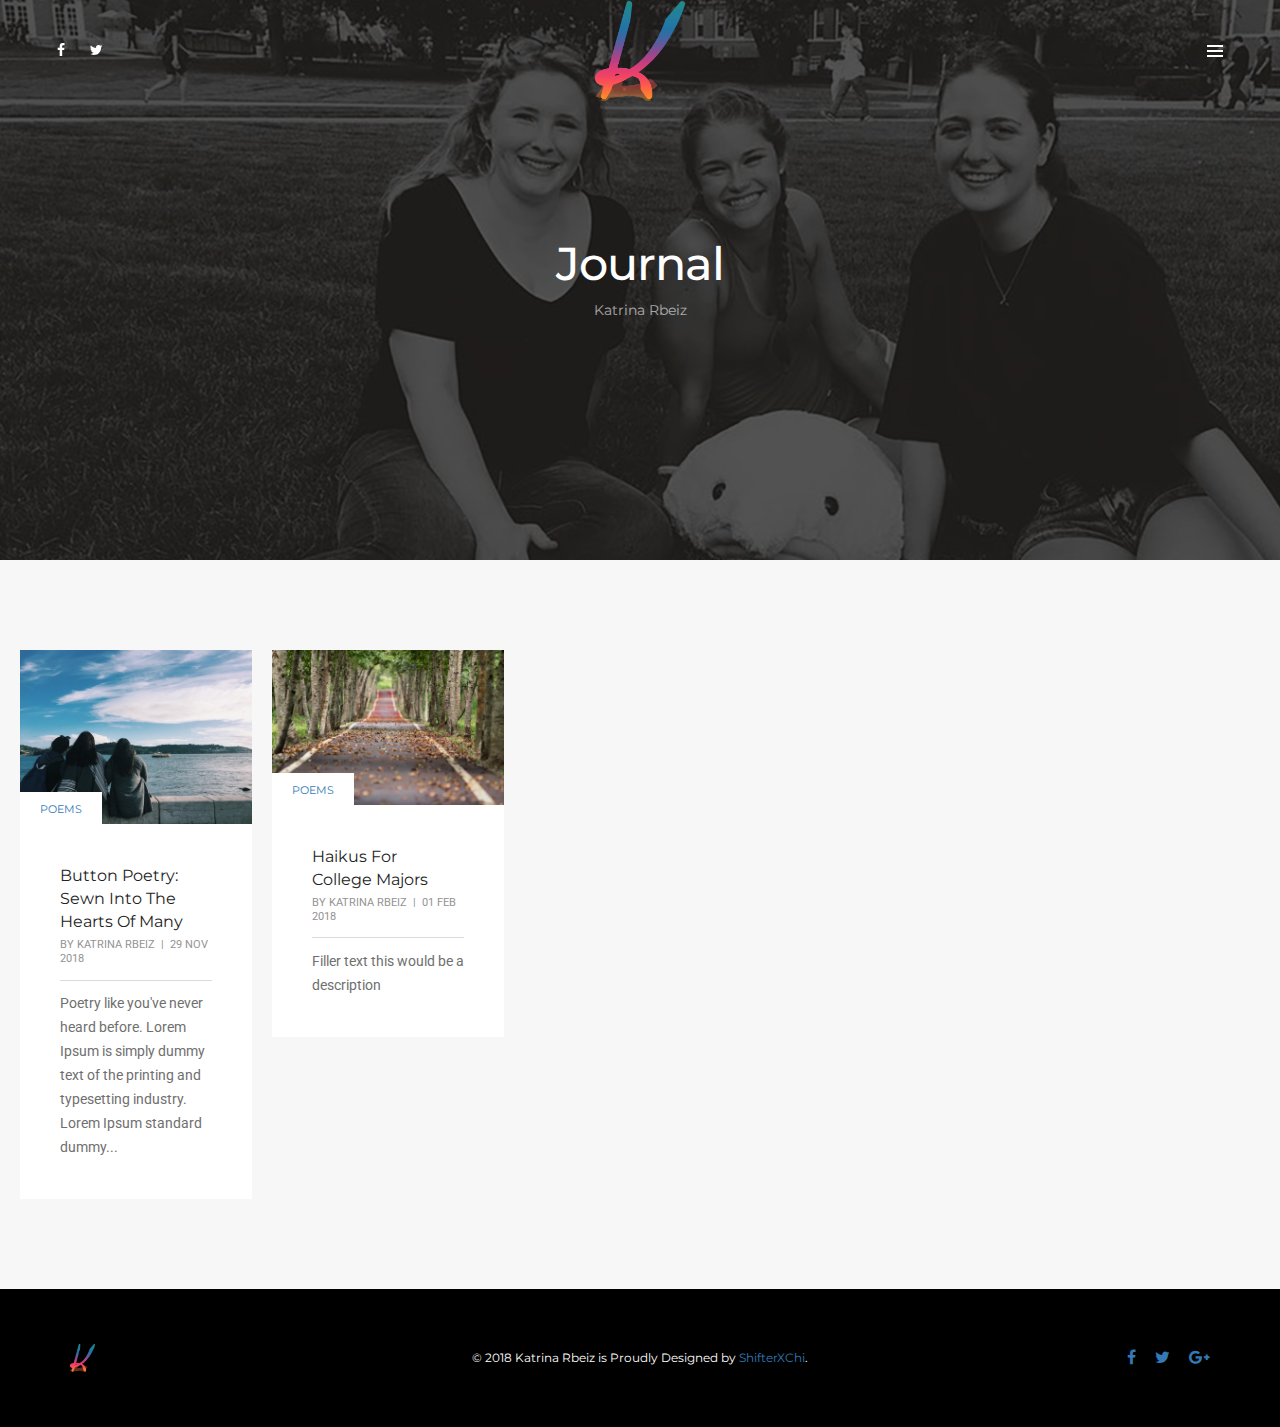
==== journal.html @ 7f54d3cc "this is a test" ====
<!doctype html>
<html class="no-js" lang="en">
    <head>
        <!-- title -->
        <title>POFO – Creative Agency, Corporate and Portfolio Multi-purpose Template</title>
        <meta charset="utf-8" />
        <meta http-equiv="X-UA-Compatible" content="IE=edge" />
        <meta name="viewport" content="width=device-width,initial-scale=1.0,maximum-scale=1" />
        <meta name="author" content="ThemeZaa" />
        <!-- description -->
        <meta name="description" content="POFO is a highly creative, modern, visually stunning and Bootstrap responsive multipurpose agency and portfolio HTML5 template with 25 ready home page demos." />
        <!-- keywords -->
        <meta name="keywords" content="creative, modern, clean, bootstrap responsive, html5, css3, portfolio, blog, agency, templates, multipurpose, one page, corporate, start-up, studio, branding, designer, freelancer, carousel, parallax, photography, personal, masonry, grid, coming soon, faq" />
        <!-- favicon -->
        <link rel="shortcut icon" href="./images/favicon.png" />
        <link rel="apple-touch-icon" href="./images/apple-touch-icon-57x57.png" />
        <link rel="apple-touch-icon" sizes="72x72" href="./images/apple-touch-icon-72x72.png" />
        <link rel="apple-touch-icon" sizes="114x114" href="./images/apple-touch-icon-114x114.png" />
        <!-- animation -->
        <link rel="stylesheet" href="./css/animate.css" />
        <!-- bootstrap -->
        <link rel="stylesheet" href="./css/bootstrap.min.css" />
        <!-- et line icon --> 
        <link rel="stylesheet" href="./css/et-line-icons.css" />
        <!-- font-awesome icon -->
        <link rel="stylesheet" href="./css/font-awesome.min.css" />
        <!-- themify icon -->
        <link rel="stylesheet" href="./css/themify-icons.css" />
        <!-- swiper carousel -->
        <link rel="stylesheet" href="./css/swiper.min.css" />
        <!-- justified gallery  -->
        <link rel="stylesheet" href="./css/justified-gallery.min.css" />
        <!-- magnific popup -->
        <link rel="stylesheet" href="./css/magnific-popup.css" />
        <!-- revolution slider -->
        <link rel="stylesheet" type="text/css" href="./revolution/css/settings.css" media="screen" />
        <link rel="stylesheet" type="text/css" href="./revolution/css/layers.css" />
        <link rel="stylesheet" type="text/css" href="./revolution/css/navigation.css" />
        <!-- bootsnav -->
        <link rel="stylesheet" href="./css/bootsnav.css" />
        <!-- style -->
        <link rel="stylesheet" href="./css/style.css" />
        <!-- responsive css -->
        <link rel="stylesheet" href="./css/responsive.css" />
        <!--[if IE]>
            <script src="./js/html5shiv.js"></script>
        <![endif]-->
    <meta http-equiv="Content-Type" content="text/html; charset=utf-8" /></head>
    <body>
            <!-- start header -->
            <header>
                <!-- Start navigation -->
                <nav class="navbar bg-transparent navbar-top navbar-transparent-no-sticky full-width-pull-menu white-link no-transition">
                    <div class="container-fluid nav-header-container height-100px padding-three-half-lr xs-height-70px xs-padding-15px-lr">
                        <!-- Start header navigation -->
                        <div class="row">
                            <!-- start social links -->
                            <div class="col-md-4 col-sm-4 col-xs-6 hidden-xs center-col text-left">
                                <div class="header-social-icon border-none no-padding-left no-margin-left">
                                    <a href="https://www.facebook.com/" title="Facebook" target="_blank"><i class="fa fa-facebook"></i></a>
                                    <a href="https://twitter.com/" title="Twitter" target="_blank"><i class="fa fa-twitter"></i></a>                         
                                </div>
                            </div>
                            <!-- end social links -->
                            <!-- start logo -->
                            <div class="col-md-4 col-sm-4 col-xs-6 center-col text-center xs-text-left">
                                <a class="logo" href="./index.html"><img src="./images/logo.png" alt="Katrina" /></a>
                            </div>
                            <!-- end logo -->
                            <div class="col-md-4 col-sm-4 col-xs-6 center-col text-right">
                                <button class="navbar-toggle mobile-toggle top-0" type="button" id="open-button" data-toggle="collapse" data-target=".navbar-collapse">
                                    <span></span>
                                    <span></span>
                                    <span></span>
                                </button>
                                <div class="menu-wrap full-screen no-padding">
                                    <div class="col-sm-6 no-padding hidden-xs"> 
                                        <div class="cover-background full-screen">     
                                            <div class="opacity-light bg-extra-dark-gray"></div>
                                            <div class="position-absolute height-100 width-100 text-center">
                                                <div class="display-table height-100 width-100">
                                                    <div class="display-table-cell height-100 width-100 vertical-align-middle position-relative">

                                                    </div>
                                                </div>                                                            
                                            </div>                                                    
                                        </div>
                                    </div>
                                    <div class="col-sm-6 no-padding bg-green full-screen text-left">
                                        <div class="position-absolute height-100 width-100 overflow-auto">
                                            <div class="display-table height-100 width-100">
                                                <div class="display-table-cell height-100 width-100 vertical-align-middle padding-fourteen-lr alt-font link-style-2 sm-padding-seven-lr xs-padding-15px-lr">
                                                    <!-- start menu -->
                                                    <ul class="font-weight-500 xs-no-padding-left">
                      <!-- start menu item -->
                      <li class="dropdown"> <a href="./index.html">Home</a> </li>
                      
                      <!-- end menu item --> 
                      <!-- start menu item -->
                      <li class="dropdown"> <a href="./journal.html">Journal</a> </li>
                      
                      <!-- end menu item -->
                                            <!-- start menu item -->
                      <li class="dropdown"> <a href="./contact.html">Contact</a> </li>
                      
                      <!-- end menu item -->
                                                    </ul>
                                                    <!-- end menu -->
                                                    <!-- start social links -->
                                                    <div class="margin-fifteen-top padding-35px-left xs-no-padding-left">
                                                        <div class="icon-social-medium margin-three-bottom">
                                                            <a href="https://www.facebook.com/" target="_blank" class="text-extra-dark-gray text-deep-pink-hover margin-one-lr"><i class="fa fa-facebook" aria-hidden="true"></i></a>
                                                            <a href="https://twitter.com/" target="_blank" class="text-extra-dark-gray text-deep-pink-hover margin-one-lr"><i class="fa fa-twitter" aria-hidden="true"></i></a>
                                                            <a href="https://dribbble.com/" target="_blank" class="text-extra-dark-gray text-deep-pink-hover margin-one-lr"><i class="fa fa-dribbble" aria-hidden="true"></i></a>
                                                            <a href="https://plus.google.com" target="_blank" class="text-extra-dark-gray text-deep-pink-hover margin-one-lr"><i class="fa fa-google-plus" aria-hidden="true"></i></a>
                                                            <a href="https://www.tumblr.com/" target="_blank" class="text-extra-dark-gray text-deep-pink-hover margin-one-lr"><i class="fa fa-tumblr" aria-hidden="true"></i></a>
                                                        </div>
                                                    </div>
                                                    <!-- start social links -->
                                                </div>
                                            </div>
                                        </div>
                                        <button class="close-button-menu" id="close-button"></button>
                                    </div>
                                </div>
                            </div>
                            <!-- start menu -->
                        </div>
                        <!-- end header navigation -->
                    </div>
                </nav>
                <!-- end navigation -->
            </header>
            <!-- end header -->
        <!-- start page title section -->
        <section class="wow fadeIn parallax" data-stellar-background-ratio="0.5" style="background-image:url('./images/journal.jpg');">
            <div class="opacity-medium bg-extra-dark-gray"></div>
            <div class="container">
                <div class="row">
                    <div class="col-md-12 col-sm-12 col-xs-12 extra-small-screen display-table page-title-large">
                        <div class="display-table-cell vertical-align-middle text-center">
                            <!-- start page title -->
                            <h1 class="text-white alt-font font-weight-500 letter-spacing-minus-1 margin-10px-bottom">Journal</h1>
                            <span class="text-white opacity6 alt-font">Katrina Rbeiz</span>
                            <!-- end page title --> 
                        </div>
                    </div>
                </div>
            </div>
        </section>
        <!-- end page title section --> 
        <!-- start post content section --> 
        <section id="blog" class="wow fadeIn bg-light-gray half-section last-paragraph-no-margin blog-post-style5">
            <div class="container-fluid">
                <div class="row">
                    <div class="col-md-12 no-padding xs-padding-15px-lr">
                        <ul class="blog-grid blog-5col gutter-large">
                            <li class="grid-sizer"></li>
                            <!-- start post item -->
                            <li class="grid-item wow fadeInUp last-paragraph-no-margin">
                                <div class="blog-post">
                                    <div class="blog-post-images overflow-hidden">
                                        <a href="./blog-post-1.html">
                                            <img src="./images/actualblog1.jpg" alt="" />
                                        </a>
                                        <div class="blog-categories bg-white text-uppercase text-extra-small alt-font"><a href="./blog-grid.html">Poems</a></div>
                                    </div>
                                    <div class="post-details padding-40px-all bg-white sm-padding-20px-all">
                                        <div class="blog-hover-color"></div>
                                        <a href="./blog-post-post-1.html" class="alt-font post-title text-medium text-extra-dark-gray width-90 display-block md-width-100 margin-5px-bottom">Button Poetry: Sewn Into The Hearts Of Many
</a>
                                        <div class="author">
                                            <span class="text-medium-gray text-uppercase text-extra-small display-inline-block">by <a href="" class="text-medium-gray">Katrina Rbeiz</a>&nbsp;&nbsp;|&nbsp;&nbsp;29 Nov 2018</span>
                                        </div>
                                        <div class="separator-line-horrizontal-full bg-medium-gray margin-seven-tb md-margin-four-tb"></div>
                                        <p>Poetry like you've never heard before.
   
Lorem Ipsum is simply dummy text of the printing and typesetting industry. Lorem Ipsum standard dummy...</p>
                                    </div>
                                </div>
                            </li>
                            <!-- end post item -->
                            <!-- start post item -->
                            <li class="grid-item wow fadeInUp last-paragraph-no-margin">
                                <div class="blog-post">
                                    <div class="blog-post-images overflow-hidden">
                                        <a href="https://www.theodysseyonline.com/haikus-college-majors">
                                            <img src="images/blog1.jpg" alt="" />
                                        </a>
                                        <div class="blog-categories bg-white text-uppercase text-extra-small alt-font"><a href="./blog-grid.html">Poems</a></div>
                                    </div>
                                    <div class="post-details padding-40px-all bg-white sm-padding-20px-all">
                                        <div class="blog-hover-color"></div>
                                        <a href="https://www.theodysseyonline.com/haikus-college-majors" class="alt-font post-title text-medium text-extra-dark-gray width-90 display-block md-width-100 margin-5px-bottom">Haikus For College Majors
</a>
                                        <div class="author">
                                            <span class="text-medium-gray text-uppercase text-extra-small display-inline-block">by <a href="" class="text-medium-gray">Katrina Rbeiz</a>&nbsp;&nbsp;|&nbsp;&nbsp;01 Feb 2018</span>
                                        </div>
                                        <div class="separator-line-horrizontal-full bg-medium-gray margin-seven-tb md-margin-four-tb"></div>
                                        <p>Filler text this would be a description</p>
                                    </div>
                                </div>
                            </li>
                            <!-- end post item -->
                        </ul>
                    </div>
                </div>
            </div>
        </section>
        <!-- end post content section --> 
        <!-- start footer --> 
        <footer class="footer-strip padding-50px-tb xs-padding-30px-tb bg-black">
            <div class="container">
                <div class="row equalize xs-equalize-auto">
                    <!-- start logo -->
                    <div class="col-md-3 col-sm-3 col-xs-12 display-table sm-text-center xs-margin-20px-bottom">
                        <div class="display-table-cell vertical-align-middle">
                            <a href="./index.html"><img class="footer-logo" src="./images/logo.png" /></a>
                        </div>
                    </div> 
                    <!-- end logo -->
                    <!-- start copyright -->
                    <div class="col-md-6 col-sm-6 col-xs-12 text-center text-small alt-font display-table xs-margin-10px-bottom sm-text-center">
                        <div class="display-table-cell vertical-align-middle text-white">
                            &copy; 2018 Katrina Rbeiz is Proudly Designed by <a href="http://www.shifterchi.com" target="_blank" title="ShifterXChi">ShifterXChi</a>.
                        </div>
                    </div>
                    <!-- end copyright -->
                    <!-- start social media -->
                    <div class="col-md-3 col-sm-3 col-xs-12 display-table  text-right sm-text-center">
                        <div class="display-table-cell vertical-align-middle">
                            <div class="social-icon-style-8 display-inline-block vertical-align-middle">
                                <ul class="small-icon no-margin-bottom">
                                    <li><a class="facebook" href="https://www.facebook.com/" target="_blank"><i class="fa fa-facebook" aria-hidden="true"></i></a></li>
                                    <li><a class="twitter" href="https://twitter.com/" target="_blank"><i class="fa fa-twitter"></i></a></li>
                                    <li><a class="google" href="https://plus.google.com" target="_blank"><i class="fa fa-google-plus"></i></a></li>
                                </ul>
                            </div>
                        </div>
                    </div>
                    <!-- end social media -->
                </div>
            </div>
        </footer>
        <!-- end footer -->
        <!-- start scroll to top -->
        <a class="scroll-top-arrow" href="javascript:void(0);"><i class="ti-arrow-up"></i></a>
        <!-- end scroll to top  -->
        <!-- javascript libraries -->
        <script type="text/javascript" src="./js/jquery.js"></script>
        <script type="text/javascript" src="./js/modernizr.js"></script>
        <script type="text/javascript" src="./js/bootstrap.min.js"></script>
        <script type="text/javascript" src="./js/jquery.easing.1.3.js"></script>
        <script type="text/javascript" src="./js/skrollr.min.js"></script>
        <script type="text/javascript" src="./js/smooth-scroll.js"></script>
        <script type="text/javascript" src="./js/jquery.appear.js"></script>
        <!-- menu navigation -->
        <script type="text/javascript" src="./js/bootsnav.js"></script>
        <script type="text/javascript" src="./js/jquery.nav.js"></script>
        <!-- animation -->
        <script type="text/javascript" src="./js/wow.min.js"></script>
        <!-- page scroll -->
        <script type="text/javascript" src="./js/page-scroll.js"></script>
        <!-- swiper carousel -->
        <script type="text/javascript" src="./js/swiper.min.js"></script>
        <!-- counter -->
        <script type="text/javascript" src="./js/jquery.count-to.js"></script>
        <!-- parallax -->
        <script type="text/javascript" src="./js/jquery.stellar.js"></script>
        <!-- magnific popup -->
        <script type="text/javascript" src="./js/jquery.magnific-popup.min.js"></script>
        <!-- portfolio with shorting tab -->
        <script type="text/javascript" src="./js/isotope.pkgd.min.js"></script>
        <!-- images loaded -->
        <script type="text/javascript" src="./js/imagesloaded.pkgd.min.js"></script>
        <!-- pull menu -->
        <script type="text/javascript" src="./js/classie.js"></script>
        <script type="text/javascript" src="./js/hamburger-menu.js"></script>
        <!-- counter  -->
        <script type="text/javascript" src="./js/counter.js"></script>
        <!-- fit video  -->
        <script type="text/javascript" src="./js/jquery.fitvids.js"></script>
        <!-- equalize -->
        <script type="text/javascript" src="./js/equalize.min.js"></script>
        <!-- skill bars  -->
        <script type="text/javascript" src="./js/skill.bars.jquery.js"></script> 
        <!-- justified gallery  -->
        <script type="text/javascript" src="./js/justified-gallery.min.js"></script>
        <!--pie chart-->
        <script type="text/javascript" src="./js/jquery.easypiechart.min.js"></script>
        <!-- instagram -->
        <script type="text/javascript" src="./js/instafeed.min.js"></script>
        <!-- retina -->
        <script type="text/javascript" src="./js/retina.min.js"></script>
        <!-- revolution -->
        <script type="text/javascript" src="./revolution/js/jquery.themepunch.tools.min.js"></script>
        <script type="text/javascript" src="./revolution/js/jquery.themepunch.revolution.min.js"></script>
        <!-- revolution slider extensions (load below extensions JS files only on local file systems to make the slider work! The following part can be removed on server for on demand loading) -->
        <!--<script type="text/javascript" src="revolution/js/extensions/revolution.extension.actions.min.js"></script>
        <script type="text/javascript" src="revolution/js/extensions/revolution.extension.carousel.min.js"></script>
        <script type="text/javascript" src="revolution/js/extensions/revolution.extension.kenburn.min.js"></script>
        <script type="text/javascript" src="revolution/js/extensions/revolution.extension.layeranimation.min.js"></script>
        <script type="text/javascript" src="revolution/js/extensions/revolution.extension.migration.min.js"></script>
        <script type="text/javascript" src="revolution/js/extensions/revolution.extension.navigation.min.js"></script>
        <script type="text/javascript" src="revolution/js/extensions/revolution.extension.parallax.min.js"></script>
        <script type="text/javascript" src="revolution/js/extensions/revolution.extension.slideanims.min.js"></script>
        <script type="text/javascript" src="revolution/js/extensions/revolution.extension.video.min.js"></script>-->
        <!-- setting -->
        <script type="text/javascript" src="./js/main.js"></script>
    </body>
</html>
---- css/et-line-icons.css ----
@font-face {
	font-family: 'et-line';
	src:url('../fonts/et-line.eot');
	src:url('../fonts/et-line_162a16fe.eot') format('embedded-opentype'),
		url('../fonts/et-line.woff') format('woff'),
		url('../fonts/et-line.ttf') format('truetype'),
		url('../fonts/et-line.svg') format('svg');
	font-weight: normal;
	font-style: normal;
}


[data-icon]:before {
	font-family: 'et-line';
	content: attr(data-icon);
	speak: none;
	font-weight: normal;
	font-variant: normal;
	text-transform: none;
	line-height: 1;
	-webkit-font-smoothing: antialiased;
	-moz-osx-font-smoothing: grayscale;
	display:inline-block;
}



.icon-mobile, .icon-laptop, .icon-desktop, .icon-tablet, .icon-phone, .icon-document, .icon-documents, .icon-search, .icon-clipboard, .icon-newspaper, .icon-notebook, .icon-book-open, .icon-browser, .icon-calendar, .icon-presentation, .icon-picture, .icon-pictures, .icon-video, .icon-camera, .icon-printer, .icon-toolbox, .icon-briefcase, .icon-wallet, .icon-gift, .icon-bargraph, .icon-grid, .icon-expand, .icon-focus, .icon-edit, .icon-adjustments, .icon-ribbon, .icon-hourglass, .icon-lock, .icon-megaphone, .icon-shield, .icon-trophy, .icon-flag, .icon-map, .icon-puzzle, .icon-basket, .icon-envelope, .icon-streetsign, .icon-telescope, .icon-gears, .icon-key, .icon-paperclip, .icon-attachment, .icon-pricetags, .icon-lightbulb, .icon-layers, .icon-pencil, .icon-tools, .icon-tools-2, .icon-scissors, .icon-paintbrush, .icon-magnifying-glass, .icon-circle-compass, .icon-linegraph, .icon-mic, .icon-strategy, .icon-beaker, .icon-caution, .icon-recycle, .icon-anchor, .icon-profile-male, .icon-profile-female, .icon-bike, .icon-wine, .icon-hotairballoon, .icon-globe, .icon-genius, .icon-map-pin, .icon-dial, .icon-chat, .icon-heart, .icon-cloud, .icon-upload, .icon-download, .icon-target, .icon-hazardous, .icon-piechart, .icon-speedometer, .icon-global, .icon-compass, .icon-lifesaver, .icon-clock, .icon-aperture, .icon-quote, .icon-scope, .icon-alarmclock, .icon-refresh, .icon-happy, .icon-sad, .icon-facebook, .icon-twitter, .icon-googleplus, .icon-rss, .icon-tumblr, .icon-linkedin, .icon-dribbble {
	font-family: 'et-line';
	speak: none;
	font-style: normal;
	font-weight: normal;
	font-variant: normal;
	text-transform: none;
	line-height: 1.1;
	-webkit-font-smoothing: antialiased;
	-moz-osx-font-smoothing: grayscale;
	display:inline-block;
}
.icon-mobile:before {
	content: "\e000";
}
.icon-laptop:before {
	content: "\e001";
}
.icon-desktop:before {
	content: "\e002";
}
.icon-tablet:before {
	content: "\e003";
}
.icon-phone:before {
	content: "\e004";
}
.icon-document:before {
	content: "\e005";
}
.icon-documents:before {
	content: "\e006";
}
.icon-search:before {
	content: "\e007";
}
.icon-clipboard:before {
	content: "\e008";
}
.icon-newspaper:before {
	content: "\e009";
}
.icon-notebook:before {
	content: "\e00a";
}
.icon-book-open:before {
	content: "\e00b";
}
.icon-browser:before {
	content: "\e00c";
}
.icon-calendar:before {
	content: "\e00d";
}
.icon-presentation:before {
	content: "\e00e";
}
.icon-picture:before {
	content: "\e00f";
}
.icon-pictures:before {
	content: "\e010";
}
.icon-video:before {
	content: "\e011";
}
.icon-camera:before {
	content: "\e012";
}
.icon-printer:before {
	content: "\e013";
}
.icon-toolbox:before {
	content: "\e014";
}
.icon-briefcase:before {
	content: "\e015";
}
.icon-wallet:before {
	content: "\e016";
}
.icon-gift:before {
	content: "\e017";
}
.icon-bargraph:before {
	content: "\e018";
}
.icon-grid:before {
	content: "\e019";
}
.icon-expand:before {
	content: "\e01a";
}
.icon-focus:before {
	content: "\e01b";
}
.icon-edit:before {
	content: "\e01c";
}
.icon-adjustments:before {
	content: "\e01d";
}
.icon-ribbon:before {
	content: "\e01e";
}
.icon-hourglass:before {
	content: "\e01f";
}
.icon-lock:before {
	content: "\e020";
}
.icon-megaphone:before {
	content: "\e021";
}
.icon-shield:before {
	content: "\e022";
}
.icon-trophy:before {
	content: "\e023";
}
.icon-flag:before {
	content: "\e024";
}
.icon-map:before {
	content: "\e025";
}
.icon-puzzle:before {
	content: "\e026";
}
.icon-basket:before {
	content: "\e027";
}
.icon-envelope:before {
	content: "\e028";
}
.icon-streetsign:before {
	content: "\e029";
}
.icon-telescope:before {
	content: "\e02a";
}
.icon-gears:before {
	content: "\e02b";
}
.icon-key:before {
	content: "\e02c";
}
.icon-paperclip:before {
	content: "\e02d";
}
.icon-attachment:before {
	content: "\e02e";
}
.icon-pricetags:before {
	content: "\e02f";
}
.icon-lightbulb:before {
	content: "\e030";
}
.icon-layers:before {
	content: "\e031";
}
.icon-pencil:before {
	content: "\e032";
}
.icon-tools:before {
	content: "\e033";
}
.icon-tools-2:before {
	content: "\e034";
}
.icon-scissors:before {
	content: "\e035";
}
.icon-paintbrush:before {
	content: "\e036";
}
.icon-magnifying-glass:before {
	content: "\e037";
}
.icon-circle-compass:before {
	content: "\e038";
}
.icon-linegraph:before {
	content: "\e039";
}
.icon-mic:before {
	content: "\e03a";
}
.icon-strategy:before {
	content: "\e03b";
}
.icon-beaker:before {
	content: "\e03c";
}
.icon-caution:before {
	content: "\e03d";
}
.icon-recycle:before {
	content: "\e03e";
}
.icon-anchor:before {
	content: "\e03f";
}
.icon-profile-male:before {
	content: "\e040";
}
.icon-profile-female:before {
	content: "\e041";
}
.icon-bike:before {
	content: "\e042";
}
.icon-wine:before {
	content: "\e043";
}
.icon-hotairballoon:before {
	content: "\e044";
}
.icon-globe:before {
	content: "\e045";
}
.icon-genius:before {
	content: "\e046";
}
.icon-map-pin:before {
	content: "\e047";
}
.icon-dial:before {
	content: "\e048";
}
.icon-chat:before {
	content: "\e049";
}
.icon-heart:before {
	content: "\e04a";
}
.icon-cloud:before {
	content: "\e04b";
}
.icon-upload:before {
	content: "\e04c";
}
.icon-download:before {
	content: "\e04d";
}
.icon-target:before {
	content: "\e04e";
}
.icon-hazardous:before {
	content: "\e04f";
}
.icon-piechart:before {
	content: "\e050";
}
.icon-speedometer:before {
	content: "\e051";
}
.icon-global:before {
	content: "\e052";
}
.icon-compass:before {
	content: "\e053";
}
.icon-lifesaver:before {
	content: "\e054";
}
.icon-clock:before {
	content: "\e055";
}
.icon-aperture:before {
	content: "\e056";
}
.icon-quote:before {
	content: "\e057";
}
.icon-scope:before {
	content: "\e058";
}
.icon-alarmclock:before {
	content: "\e059";
}
.icon-refresh:before {
	content: "\e05a";
}
.icon-happy:before {
	content: "\e05b";
}
.icon-sad:before {
	content: "\e05c";
}
.icon-facebook:before {
	content: "\e05d";
}
.icon-twitter:before {
	content: "\e05e";
}
.icon-googleplus:before {
	content: "\e05f";
}
.icon-rss:before {
	content: "\e060";
}
.icon-tumblr:before {
	content: "\e061";
}
.icon-linkedin:before {
	content: "\e062";
}
.icon-dribbble:before {
	content: "\e063";
}
---- css/themify-icons.css ----
@font-face {
	font-family: 'themify';
	src:url('../fonts/themify_7b299bc5.eot');
	src:url('../fonts/themify_162a16fe.eot') format('embedded-opentype'),
		url('../fonts/themify_7b299bc5.woff') format('woff'),
		url('../fonts/themify_7b299bc5.ttf') format('truetype'),
		url('../fonts/themify_7b299bc5.svg') format('svg');
	font-weight: normal;
	font-style: normal;
}

[class^="ti-"], [class*=" ti-"] {
	font-family: 'themify';
	speak: none;
	font-style: normal;
	font-weight: normal;
	font-variant: normal;
	text-transform: none;
	line-height: 1;
        display: inline-block;

	-webkit-font-smoothing: antialiased;
	-moz-osx-font-smoothing: grayscale;
}

.ti-wand:before {
	content: "\e600";
}
.ti-volume:before {
	content: "\e601";
}
.ti-user:before {
	content: "\e602";
}
.ti-unlock:before {
	content: "\e603";
}
.ti-unlink:before {
	content: "\e604";
}
.ti-trash:before {
	content: "\e605";
}
.ti-thought:before {
	content: "\e606";
}
.ti-target:before {
	content: "\e607";
}
.ti-tag:before {
	content: "\e608";
}
.ti-tablet:before {
	content: "\e609";
}
.ti-star:before {
	content: "\e60a";
}
.ti-spray:before {
	content: "\e60b";
}
.ti-signal:before {
	content: "\e60c";
}
.ti-shopping-cart:before {
	content: "\e60d";
}
.ti-shopping-cart-full:before {
	content: "\e60e";
}
.ti-settings:before {
	content: "\e60f";
}
.ti-search:before {
	content: "\e610";
}
.ti-zoom-in:before {
	content: "\e611";
}
.ti-zoom-out:before {
	content: "\e612";
}
.ti-cut:before {
	content: "\e613";
}
.ti-ruler:before {
	content: "\e614";
}
.ti-ruler-pencil:before {
	content: "\e615";
}
.ti-ruler-alt:before {
	content: "\e616";
}
.ti-bookmark:before {
	content: "\e617";
}
.ti-bookmark-alt:before {
	content: "\e618";
}
.ti-reload:before {
	content: "\e619";
}
.ti-plus:before {
	content: "\e61a";
}
.ti-pin:before {
	content: "\e61b";
}
.ti-pencil:before {
	content: "\e61c";
}
.ti-pencil-alt:before {
	content: "\e61d";
}
.ti-paint-roller:before {
	content: "\e61e";
}
.ti-paint-bucket:before {
	content: "\e61f";
}
.ti-na:before {
	content: "\e620";
}
.ti-mobile:before {
	content: "\e621";
}
.ti-minus:before {
	content: "\e622";
}
.ti-medall:before {
	content: "\e623";
}
.ti-medall-alt:before {
	content: "\e624";
}
.ti-marker:before {
	content: "\e625";
}
.ti-marker-alt:before {
	content: "\e626";
}
.ti-arrow-up:before {
	content: "\e627";
}
.ti-arrow-right:before {
	content: "\e628";
}
.ti-arrow-left:before {
	content: "\e629";
}
.ti-arrow-down:before {
	content: "\e62a";
}
.ti-lock:before {
	content: "\e62b";
}
.ti-location-arrow:before {
	content: "\e62c";
}
.ti-link:before {
	content: "\e62d";
}
.ti-layout:before {
	content: "\e62e";
}
.ti-layers:before {
	content: "\e62f";
}
.ti-layers-alt:before {
	content: "\e630";
}
.ti-key:before {
	content: "\e631";
}
.ti-import:before {
	content: "\e632";
}
.ti-image:before {
	content: "\e633";
}
.ti-heart:before {
	content: "\e634";
}
.ti-heart-broken:before {
	content: "\e635";
}
.ti-hand-stop:before {
	content: "\e636";
}
.ti-hand-open:before {
	content: "\e637";
}
.ti-hand-drag:before {
	content: "\e638";
}
.ti-folder:before {
	content: "\e639";
}
.ti-flag:before {
	content: "\e63a";
}
.ti-flag-alt:before {
	content: "\e63b";
}
.ti-flag-alt-2:before {
	content: "\e63c";
}
.ti-eye:before {
	content: "\e63d";
}
.ti-export:before {
	content: "\e63e";
}
.ti-exchange-vertical:before {
	content: "\e63f";
}
.ti-desktop:before {
	content: "\e640";
}
.ti-cup:before {
	content: "\e641";
}
.ti-crown:before {
	content: "\e642";
}
.ti-comments:before {
	content: "\e643";
}
.ti-comment:before {
	content: "\e644";
}
.ti-comment-alt:before {
	content: "\e645";
}
.ti-close:before {
	content: "\e646";
}
.ti-clip:before {
	content: "\e647";
}
.ti-angle-up:before {
	content: "\e648";
}
.ti-angle-right:before {
	content: "\e649";
}
.ti-angle-left:before {
	content: "\e64a";
}
.ti-angle-down:before {
	content: "\e64b";
}
.ti-check:before {
	content: "\e64c";
}
.ti-check-box:before {
	content: "\e64d";
}
.ti-camera:before {
	content: "\e64e";
}
.ti-announcement:before {
	content: "\e64f";
}
.ti-brush:before {
	content: "\e650";
}
.ti-briefcase:before {
	content: "\e651";
}
.ti-bolt:before {
	content: "\e652";
}
.ti-bolt-alt:before {
	content: "\e653";
}
.ti-blackboard:before {
	content: "\e654";
}
.ti-bag:before {
	content: "\e655";
}
.ti-move:before {
	content: "\e656";
}
.ti-arrows-vertical:before {
	content: "\e657";
}
.ti-arrows-horizontal:before {
	content: "\e658";
}
.ti-fullscreen:before {
	content: "\e659";
}
.ti-arrow-top-right:before {
	content: "\e65a";
}
.ti-arrow-top-left:before {
	content: "\e65b";
}
.ti-arrow-circle-up:before {
	content: "\e65c";
}
.ti-arrow-circle-right:before {
	content: "\e65d";
}
.ti-arrow-circle-left:before {
	content: "\e65e";
}
.ti-arrow-circle-down:before {
	content: "\e65f";
}
.ti-angle-double-up:before {
	content: "\e660";
}
.ti-angle-double-right:before {
	content: "\e661";
}
.ti-angle-double-left:before {
	content: "\e662";
}
.ti-angle-double-down:before {
	content: "\e663";
}
.ti-zip:before {
	content: "\e664";
}
.ti-world:before {
	content: "\e665";
}
.ti-wheelchair:before {
	content: "\e666";
}
.ti-view-list:before {
	content: "\e667";
}
.ti-view-list-alt:before {
	content: "\e668";
}
.ti-view-grid:before {
	content: "\e669";
}
.ti-uppercase:before {
	content: "\e66a";
}
.ti-upload:before {
	content: "\e66b";
}
.ti-underline:before {
	content: "\e66c";
}
.ti-truck:before {
	content: "\e66d";
}
.ti-timer:before {
	content: "\e66e";
}
.ti-ticket:before {
	content: "\e66f";
}
.ti-thumb-up:before {
	content: "\e670";
}
.ti-thumb-down:before {
	content: "\e671";
}
.ti-text:before {
	content: "\e672";
}
.ti-stats-up:before {
	content: "\e673";
}
.ti-stats-down:before {
	content: "\e674";
}
.ti-split-v:before {
	content: "\e675";
}
.ti-split-h:before {
	content: "\e676";
}
.ti-smallcap:before {
	content: "\e677";
}
.ti-shine:before {
	content: "\e678";
}
.ti-shift-right:before {
	content: "\e679";
}
.ti-shift-left:before {
	content: "\e67a";
}
.ti-shield:before {
	content: "\e67b";
}
.ti-notepad:before {
	content: "\e67c";
}
.ti-server:before {
	content: "\e67d";
}
.ti-quote-right:before {
	content: "\e67e";
}
.ti-quote-left:before {
	content: "\e67f";
}
.ti-pulse:before {
	content: "\e680";
}
.ti-printer:before {
	content: "\e681";
}
.ti-power-off:before {
	content: "\e682";
}
.ti-plug:before {
	content: "\e683";
}
.ti-pie-chart:before {
	content: "\e684";
}
.ti-paragraph:before {
	content: "\e685";
}
.ti-panel:before {
	content: "\e686";
}
.ti-package:before {
	content: "\e687";
}
.ti-music:before {
	content: "\e688";
}
.ti-music-alt:before {
	content: "\e689";
}
.ti-mouse:before {
	content: "\e68a";
}
.ti-mouse-alt:before {
	content: "\e68b";
}
.ti-money:before {
	content: "\e68c";
}
.ti-microphone:before {
	content: "\e68d";
}
.ti-menu:before {
	content: "\e68e";
}
.ti-menu-alt:before {
	content: "\e68f";
}
.ti-map:before {
	content: "\e690";
}
.ti-map-alt:before {
	content: "\e691";
}
.ti-loop:before {
	content: "\e692";
}
.ti-location-pin:before {
	content: "\e693";
}
.ti-list:before {
	content: "\e694";
}
.ti-light-bulb:before {
	content: "\e695";
}
.ti-Italic:before {
	content: "\e696";
}
.ti-info:before {
	content: "\e697";
}
.ti-infinite:before {
	content: "\e698";
}
.ti-id-badge:before {
	content: "\e699";
}
.ti-hummer:before {
	content: "\e69a";
}
.ti-home:before {
	content: "\e69b";
}
.ti-help:before {
	content: "\e69c";
}
.ti-headphone:before {
	content: "\e69d";
}
.ti-harddrives:before {
	content: "\e69e";
}
.ti-harddrive:before {
	content: "\e69f";
}
.ti-gift:before {
	content: "\e6a0";
}
.ti-game:before {
	content: "\e6a1";
}
.ti-filter:before {
	content: "\e6a2";
}
.ti-files:before {
	content: "\e6a3";
}
.ti-file:before {
	content: "\e6a4";
}
.ti-eraser:before {
	content: "\e6a5";
}
.ti-envelope:before {
	content: "\e6a6";
}
.ti-download:before {
	content: "\e6a7";
}
.ti-direction:before {
	content: "\e6a8";
}
.ti-direction-alt:before {
	content: "\e6a9";
}
.ti-dashboard:before {
	content: "\e6aa";
}
.ti-control-stop:before {
	content: "\e6ab";
}
.ti-control-shuffle:before {
	content: "\e6ac";
}
.ti-control-play:before {
	content: "\e6ad";
}
.ti-control-pause:before {
	content: "\e6ae";
}
.ti-control-forward:before {
	content: "\e6af";
}
.ti-control-backward:before {
	content: "\e6b0";
}
.ti-cloud:before {
	content: "\e6b1";
}
.ti-cloud-up:before {
	content: "\e6b2";
}
.ti-cloud-down:before {
	content: "\e6b3";
}
.ti-clipboard:before {
	content: "\e6b4";
}
.ti-car:before {
	content: "\e6b5";
}
.ti-calendar:before {
	content: "\e6b6";
}
.ti-book:before {
	content: "\e6b7";
}
.ti-bell:before {
	content: "\e6b8";
}
.ti-basketball:before {
	content: "\e6b9";
}
.ti-bar-chart:before {
	content: "\e6ba";
}
.ti-bar-chart-alt:before {
	content: "\e6bb";
}
.ti-back-right:before {
	content: "\e6bc";
}
.ti-back-left:before {
	content: "\e6bd";
}
.ti-arrows-corner:before {
	content: "\e6be";
}
.ti-archive:before {
	content: "\e6bf";
}
.ti-anchor:before {
	content: "\e6c0";
}
.ti-align-right:before {
	content: "\e6c1";
}
.ti-align-left:before {
	content: "\e6c2";
}
.ti-align-justify:before {
	content: "\e6c3";
}
.ti-align-center:before {
	content: "\e6c4";
}
.ti-alert:before {
	content: "\e6c5";
}
.ti-alarm-clock:before {
	content: "\e6c6";
}
.ti-agenda:before {
	content: "\e6c7";
}
.ti-write:before {
	content: "\e6c8";
}
.ti-window:before {
	content: "\e6c9";
}
.ti-widgetized:before {
	content: "\e6ca";
}
.ti-widget:before {
	content: "\e6cb";
}
.ti-widget-alt:before {
	content: "\e6cc";
}
.ti-wallet:before {
	content: "\e6cd";
}
.ti-video-clapper:before {
	content: "\e6ce";
}
.ti-video-camera:before {
	content: "\e6cf";
}
.ti-vector:before {
	content: "\e6d0";
}
.ti-themify-logo:before {
	content: "\e6d1";
}
.ti-themify-favicon:before {
	content: "\e6d2";
}
.ti-themify-favicon-alt:before {
	content: "\e6d3";
}
.ti-support:before {
	content: "\e6d4";
}
.ti-stamp:before {
	content: "\e6d5";
}
.ti-split-v-alt:before {
	content: "\e6d6";
}
.ti-slice:before {
	content: "\e6d7";
}
.ti-shortcode:before {
	content: "\e6d8";
}
.ti-shift-right-alt:before {
	content: "\e6d9";
}
.ti-shift-left-alt:before {
	content: "\e6da";
}
.ti-ruler-alt-2:before {
	content: "\e6db";
}
.ti-receipt:before {
	content: "\e6dc";
}
.ti-pin2:before {
	content: "\e6dd";
}
.ti-pin-alt:before {
	content: "\e6de";
}
.ti-pencil-alt2:before {
	content: "\e6df";
}
.ti-palette:before {
	content: "\e6e0";
}
.ti-more:before {
	content: "\e6e1";
}
.ti-more-alt:before {
	content: "\e6e2";
}
.ti-microphone-alt:before {
	content: "\e6e3";
}
.ti-magnet:before {
	content: "\e6e4";
}
.ti-line-double:before {
	content: "\e6e5";
}
.ti-line-dotted:before {
	content: "\e6e6";
}
.ti-line-dashed:before {
	content: "\e6e7";
}
.ti-layout-width-full:before {
	content: "\e6e8";
}
.ti-layout-width-default:before {
	content: "\e6e9";
}
.ti-layout-width-default-alt:before {
	content: "\e6ea";
}
.ti-layout-tab:before {
	content: "\e6eb";
}
.ti-layout-tab-window:before {
	content: "\e6ec";
}
.ti-layout-tab-v:before {
	content: "\e6ed";
}
.ti-layout-tab-min:before {
	content: "\e6ee";
}
.ti-layout-slider:before {
	content: "\e6ef";
}
.ti-layout-slider-alt:before {
	content: "\e6f0";
}
.ti-layout-sidebar-right:before {
	content: "\e6f1";
}
.ti-layout-sidebar-none:before {
	content: "\e6f2";
}
.ti-layout-sidebar-left:before {
	content: "\e6f3";
}
.ti-layout-placeholder:before {
	content: "\e6f4";
}
.ti-layout-menu:before {
	content: "\e6f5";
}
.ti-layout-menu-v:before {
	content: "\e6f6";
}
.ti-layout-menu-separated:before {
	content: "\e6f7";
}
.ti-layout-menu-full:before {
	content: "\e6f8";
}
.ti-layout-media-right-alt:before {
	content: "\e6f9";
}
.ti-layout-media-right:before {
	content: "\e6fa";
}
.ti-layout-media-overlay:before {
	content: "\e6fb";
}
.ti-layout-media-overlay-alt:before {
	content: "\e6fc";
}
.ti-layout-media-overlay-alt-2:before {
	content: "\e6fd";
}
.ti-layout-media-left-alt:before {
	content: "\e6fe";
}
.ti-layout-media-left:before {
	content: "\e6ff";
}
.ti-layout-media-center-alt:before {
	content: "\e700";
}
.ti-layout-media-center:before {
	content: "\e701";
}
.ti-layout-list-thumb:before {
	content: "\e702";
}
.ti-layout-list-thumb-alt:before {
	content: "\e703";
}
.ti-layout-list-post:before {
	content: "\e704";
}
.ti-layout-list-large-image:before {
	content: "\e705";
}
.ti-layout-line-solid:before {
	content: "\e706";
}
.ti-layout-grid4:before {
	content: "\e707";
}
.ti-layout-grid3:before {
	content: "\e708";
}
.ti-layout-grid2:before {
	content: "\e709";
}
.ti-layout-grid2-thumb:before {
	content: "\e70a";
}
.ti-layout-cta-right:before {
	content: "\e70b";
}
.ti-layout-cta-left:before {
	content: "\e70c";
}
.ti-layout-cta-center:before {
	content: "\e70d";
}
.ti-layout-cta-btn-right:before {
	content: "\e70e";
}
.ti-layout-cta-btn-left:before {
	content: "\e70f";
}
.ti-layout-column4:before {
	content: "\e710";
}
.ti-layout-column3:before {
	content: "\e711";
}
.ti-layout-column2:before {
	content: "\e712";
}
.ti-layout-accordion-separated:before {
	content: "\e713";
}
.ti-layout-accordion-merged:before {
	content: "\e714";
}
.ti-layout-accordion-list:before {
	content: "\e715";
}
.ti-ink-pen:before {
	content: "\e716";
}
.ti-info-alt:before {
	content: "\e717";
}
.ti-help-alt:before {
	content: "\e718";
}
.ti-headphone-alt:before {
	content: "\e719";
}
.ti-hand-point-up:before {
	content: "\e71a";
}
.ti-hand-point-right:before {
	content: "\e71b";
}
.ti-hand-point-left:before {
	content: "\e71c";
}
.ti-hand-point-down:before {
	content: "\e71d";
}
.ti-gallery:before {
	content: "\e71e";
}
.ti-face-smile:before {
	content: "\e71f";
}
.ti-face-sad:before {
	content: "\e720";
}
.ti-credit-card:before {
	content: "\e721";
}
.ti-control-skip-forward:before {
	content: "\e722";
}
.ti-control-skip-backward:before {
	content: "\e723";
}
.ti-control-record:before {
	content: "\e724";
}
.ti-control-eject:before {
	content: "\e725";
}
.ti-comments-smiley:before {
	content: "\e726";
}
.ti-brush-alt:before {
	content: "\e727";
}
.ti-youtube:before {
	content: "\e728";
}
.ti-vimeo:before {
	content: "\e729";
}
.ti-twitter:before {
	content: "\e72a";
}
.ti-time:before {
	content: "\e72b";
}
.ti-tumblr:before {
	content: "\e72c";
}
.ti-skype:before {
	content: "\e72d";
}
.ti-share:before {
	content: "\e72e";
}
.ti-share-alt:before {
	content: "\e72f";
}
.ti-rocket:before {
	content: "\e730";
}
.ti-pinterest:before {
	content: "\e731";
}
.ti-new-window:before {
	content: "\e732";
}
.ti-microsoft:before {
	content: "\e733";
}
.ti-list-ol:before {
	content: "\e734";
}
.ti-linkedin:before {
	content: "\e735";
}
.ti-layout-sidebar-2:before {
	content: "\e736";
}
.ti-layout-grid4-alt:before {
	content: "\e737";
}
.ti-layout-grid3-alt:before {
	content: "\e738";
}
.ti-layout-grid2-alt:before {
	content: "\e739";
}
.ti-layout-column4-alt:before {
	content: "\e73a";
}
.ti-layout-column3-alt:before {
	content: "\e73b";
}
.ti-layout-column2-alt:before {
	content: "\e73c";
}
.ti-instagram:before {
	content: "\e73d";
}
.ti-google:before {
	content: "\e73e";
}
.ti-github:before {
	content: "\e73f";
}
.ti-flickr:before {
	content: "\e740";
}
.ti-facebook:before {
	content: "\e741";
}
.ti-dropbox:before {
	content: "\e742";
}
.ti-dribbble:before {
	content: "\e743";
}
.ti-apple:before {
	content: "\e744";
}
.ti-android:before {
	content: "\e745";
}
.ti-save:before {
	content: "\e746";
}
.ti-save-alt:before {
	content: "\e747";
}
.ti-yahoo:before {
	content: "\e748";
}
.ti-wordpress:before {
	content: "\e749";
}
.ti-vimeo-alt:before {
	content: "\e74a";
}
.ti-twitter-alt:before {
	content: "\e74b";
}
.ti-tumblr-alt:before {
	content: "\e74c";
}
.ti-trello:before {
	content: "\e74d";
}
.ti-stack-overflow:before {
	content: "\e74e";
}
.ti-soundcloud:before {
	content: "\e74f";
}
.ti-sharethis:before {
	content: "\e750";
}
.ti-sharethis-alt:before {
	content: "\e751";
}
.ti-reddit:before {
	content: "\e752";
}
.ti-pinterest-alt:before {
	content: "\e753";
}
.ti-microsoft-alt:before {
	content: "\e754";
}
.ti-linux:before {
	content: "\e755";
}
.ti-jsfiddle:before {
	content: "\e756";
}
.ti-joomla:before {
	content: "\e757";
}
.ti-html5:before {
	content: "\e758";
}
.ti-flickr-alt:before {
	content: "\e759";
}
.ti-email:before {
	content: "\e75a";
}
.ti-drupal:before {
	content: "\e75b";
}
.ti-dropbox-alt:before {
	content: "\e75c";
}
.ti-css3:before {
	content: "\e75d";
}
.ti-rss:before {
	content: "\e75e";
}
.ti-rss-alt:before {
	content: "\e75f";
}
---- css/justified-gallery.min.css ----
.justified-gallery {
	width: 100%;
	position: relative;
	overflow: hidden
}
.justified-gallery>a, .justified-gallery>div {
	position: absolute;
	display: inline-block;
	overflow: hidden;
	filter: "alpha(opacity=10)";
	opacity: .1
}
.justified-gallery>a>img, .justified-gallery>div>img, .justified-gallery>a>a>img, .justified-gallery>div>a>img {
	position: absolute;
	top: 50%;
	left: 50%;
	margin: 0;
	padding: 0;
	border: 0;
	filter: "alpha(opacity=0)";
	opacity: 0
}
.justified-gallery>a>.caption, .justified-gallery>div>.caption {
	display: none;
	position: absolute;
	bottom: 0;
	padding: 5px;
	background-color: #000;
	left: 0;
	right: 0;
	margin: 0;
	color: #fff;
	font-size: 12px;
	font-weight: 300;
	font-family: sans-serif
}
.justified-gallery>a>.caption.caption-visible, .justified-gallery>div>.caption.caption-visible {
	display: initial;
	filter: "alpha(opacity=70)";
	opacity: .7;
	-webkit-transition: opacity 500ms ease-in;
	-moz-transition: opacity 500ms ease-in;
	-o-transition: opacity 500ms ease-in;
	transition: opacity 500ms ease-in
}
.justified-gallery>.entry-visible {
	filter: "alpha(opacity=100)";
	opacity: 1;
	background: 0 0
}
.justified-gallery>.entry-visible>img, .justified-gallery>.entry-visible>a>img {
	filter: "alpha(opacity=100)";
	opacity: 1;
	-webkit-transition: opacity 500ms ease-in;
	-moz-transition: opacity 500ms ease-in;
	-o-transition: opacity 500ms ease-in;
	transition: opacity 500ms ease-in
}
.justified-gallery>.jg-filtered {
	display: none
}
.justified-gallery>.spinner {
	position: absolute;
	bottom: 0;
	margin-left: -24px;
	padding: 10px 0;
	left: 50%;
	filter: "alpha(opacity=100)";
	opacity: 1;
	overflow: initial
}
.justified-gallery>.spinner>span {
	display: inline-block;
	filter: "alpha(opacity=0)";
	opacity: 0;
	width: 8px;
	height: 8px;
	margin: 0 4px;
	background-color: #000;
	border-radius: 6px
}
---- revolution/css/settings.css ----
#debungcontrolls, .debugtimeline {
	width: 100%;
	box-sizing: border-box
}
.rev_column, .rev_column .tp-parallax-wrap, .tp-svg-layer svg {
	vertical-align: top
}
#debungcontrolls {
	z-index: 100000;
	position: fixed;
	bottom: 0;
	height: auto;
	background: rgba(0,0,0,.6);
	padding: 10px
}
.debugtimeline {
	height: 10px;
	position: relative;
	margin-bottom: 3px;
	display: none;
	white-space: nowrap
}
.debugtimeline:hover {
	height: 15px
}
.the_timeline_tester {
	background: #e74c3c;
	position: absolute;
	top: 0;
	left: 0;
	height: 100%;
	width: 0
}
.rs-go-fullscreen {
	position: fixed!important;
	width: 100%!important;
	height: 100%!important;
	top: 0!important;
	left: 0!important;
	z-index: 9999999!important;
	background: #fff!important
}
.debugtimeline.tl_slide .the_timeline_tester {
	background: #f39c12
}
.debugtimeline.tl_frame .the_timeline_tester {
	background: #3498db
}
.debugtimline_txt {
	color: #fff;
	font-weight: 400;
	font-size: 7px;
	position: absolute;
	left: 10px;
	top: 0;
	white-space: nowrap;
	line-height: 10px
}
.rtl {
	direction: rtl
}
@font-face {
	font-family: revicons;
	src: url(../fonts/revicons/revicons_b04f8619.eot);
	src: url(../fonts/revicons/revicons_b04f8619.eot) format('embedded-opentype'), url(../fonts/revicons/revicons_b04f8619.woff) format('woff'), url(../fonts/revicons/revicons_b04f8619.ttf) format('truetype'), url(../fonts/revicons/revicons_b04f8619.svg) format('svg');
	font-weight: 400;
	font-style: normal
}
[class*=" revicon-"]:before, [class^=revicon-]:before {
	font-family: revicons;
	font-style: normal;
	font-weight: 400;
	speak: none;
	display: inline-block;
	text-decoration: inherit;
	width: 1em;
	margin-right: .2em;
	text-align: center;
	font-variant: normal;
	text-transform: none;
	line-height: 1em;
	margin-left: .2em
}
.revicon-search-1:before {
	content: '\e802'
}
.revicon-pencil-1:before {
	content: '\e831'
}
.revicon-picture-1:before {
	content: '\e803'
}
.revicon-cancel:before {
	content: '\e80a'
}
.revicon-info-circled:before {
	content: '\e80f'
}
.revicon-trash:before {
	content: '\e801'
}
.revicon-left-dir:before {
	content: '\e817'
}
.revicon-right-dir:before {
	content: '\e818'
}
.revicon-down-open:before {
	content: '\e83b'
}
.revicon-left-open:before {
	content: '\e819'
}
.revicon-right-open:before {
	content: '\e81a'
}
.revicon-angle-left:before {
	content: '\e820'
}
.revicon-angle-right:before {
	content: '\e81d'
}
.revicon-left-big:before {
	content: '\e81f'
}
.revicon-right-big:before {
	content: '\e81e'
}
.revicon-magic:before {
	content: '\e807'
}
.revicon-picture:before {
	content: '\e800'
}
.revicon-export:before {
	content: '\e80b'
}
.revicon-cog:before {
	content: '\e832'
}
.revicon-login:before {
	content: '\e833'
}
.revicon-logout:before {
	content: '\e834'
}
.revicon-video:before {
	content: '\e805'
}
.revicon-arrow-combo:before {
	content: '\e827'
}
.revicon-left-open-1:before {
	content: '\e82a'
}
.revicon-right-open-1:before {
	content: '\e82b'
}
.revicon-left-open-mini:before {
	content: '\e822'
}
.revicon-right-open-mini:before {
	content: '\e823'
}
.revicon-left-open-big:before {
	content: '\e824'
}
.revicon-right-open-big:before {
	content: '\e825'
}
.revicon-left:before {
	content: '\e836'
}
.revicon-right:before {
	content: '\e826'
}
.revicon-ccw:before {
	content: '\e808'
}
.revicon-arrows-ccw:before {
	content: '\e806'
}
.revicon-palette:before {
	content: '\e829'
}
.revicon-list-add:before {
	content: '\e80c'
}
.revicon-doc:before {
	content: '\e809'
}
.revicon-left-open-outline:before {
	content: '\e82e'
}
.revicon-left-open-2:before {
	content: '\e82c'
}
.revicon-right-open-outline:before {
	content: '\e82f'
}
.revicon-right-open-2:before {
	content: '\e82d'
}
.revicon-equalizer:before {
	content: '\e83a'
}
.revicon-layers-alt:before {
	content: '\e804'
}
.revicon-popup:before {
	content: '\e828'
}
.rev_slider_wrapper {
	position: relative;
	z-index: 0;
	width: 100%
}
.rev_slider {
	position: relative;
	overflow: visible
}
.entry-content .rev_slider a, .rev_slider a {
	box-shadow: none
}
.tp-overflow-hidden {
	overflow: hidden!important
}
.group_ov_hidden {
	overflow: hidden
}
.rev_slider img, .tp-simpleresponsive img {
	max-width: none!important;
	transition: none;
	margin: 0;
	padding: 0;
	border: none
}
.rev_slider .no-slides-text {
	font-weight: 700;
	text-align: center;
	padding-top: 80px
}
.rev_slider>ul, .rev_slider>ul>li, .rev_slider>ul>li:before, .rev_slider_wrapper>ul, .tp-revslider-mainul>li, .tp-revslider-mainul>li:before, .tp-simpleresponsive>ul, .tp-simpleresponsive>ul>li, .tp-simpleresponsive>ul>li:before {
	list-style: none!important;
	position: absolute;
	margin: 0!important;
	padding: 0!important;
	overflow-x: visible;
	overflow-y: visible;
	background-image: none;
	background-position: 0 0;
	text-indent: 0;
	top: 0;
	left: 0
}
.rev_slider>ul>li, .rev_slider>ul>li:before, .tp-revslider-mainul>li, .tp-revslider-mainul>li:before, .tp-simpleresponsive>ul>li, .tp-simpleresponsive>ul>li:before {
	visibility: hidden
}
.tp-revslider-mainul, .tp-revslider-slidesli {
	padding: 0!important;
	margin: 0!important;
	list-style: none!important
}
.fullscreen-container, .fullwidthbanner-container {
	padding: 0;
	position: relative
}
.rev_slider li.tp-revslider-slidesli {
	position: absolute!important
}
.tp-caption .rs-untoggled-content {
	display: block
}
.tp-caption .rs-toggled-content {
	display: none
}
.rs-toggle-content-active.tp-caption .rs-toggled-content {
	display: block
}
.rs-toggle-content-active.tp-caption .rs-untoggled-content {
	display: none
}
.rev_slider .caption, .rev_slider .tp-caption {
	position: relative;
	visibility: hidden;
	white-space: nowrap;
	display: block;
	-webkit-font-smoothing: antialiased!important;
	z-index: 1
}
.rev_slider .caption, .rev_slider .tp-caption, .tp-simpleresponsive img {
	-moz-user-select: none;
	-khtml-user-select: none;
	-webkit-user-select: none;
	-o-user-select: none
}
.rev_slider .tp-mask-wrap .tp-caption, .rev_slider .tp-mask-wrap :last-child, .wpb_text_column .rev_slider .tp-mask-wrap .tp-caption, .wpb_text_column .rev_slider .tp-mask-wrap :last-child {
	margin-bottom: 0
}
.tp-svg-layer svg {
	width: 100%;
	height: 100%;
	position: relative
}
.tp-carousel-wrapper {
	cursor: url(./openhand.cur.html), move
}
.tp-carousel-wrapper.dragged {
	cursor: url(./closedhand.cur.html), move
}
.tp_inner_padding {
	box-sizing: border-box;
	max-height: none!important
}
.tp-caption.tp-layer-selectable {
	-moz-user-select: all;
	-khtml-user-select: all;
	-webkit-user-select: all;
	-o-user-select: all
}
.tp-caption.tp-hidden-caption, .tp-forcenotvisible, .tp-hide-revslider, .tp-parallax-wrap.tp-hidden-caption {
	visibility: hidden!important;
	display: none!important
}
.rev_slider audio, .rev_slider embed, .rev_slider iframe, .rev_slider object, .rev_slider video {
	max-width: none!important
}
.tp-element-background {
	position: absolute;
	top: 0;
	left: 0;
	width: 100%;
	height: 100%;
	z-index: 0
}
.tp-blockmask, .tp-blockmask_in, .tp-blockmask_out {
	position: absolute;
	top: 0;
	left: 0;
	width: 100%;
	height: 100%;
	background: #fff;
	z-index: 1000;
	transform: scaleX(0) scaleY(0)
}
.tp-parallax-wrap {
	transform-style: preserve-3d
}
.rev_row_zone {
	position: absolute;
	width: 100%;
	left: 0;
	box-sizing: border-box;
	min-height: 50px;
	font-size: 0
}
.rev_column_inner, .rev_slider .tp-caption.rev_row {
	position: relative;
	width: 100%!important;
	box-sizing: border-box
}
.rev_row_zone_top {
	top: 0
}
.rev_row_zone_middle {
	top: 50%;
	transform: translateY(-50%)
}
.rev_row_zone_bottom {
	bottom: 0
}
.rev_slider .tp-caption.rev_row {
	display: table;
	table-layout: fixed;
	vertical-align: top;
	height: auto!important;
	font-size: 0
}
.rev_column {
	display: table-cell;
	position: relative;
	height: auto;
	box-sizing: border-box;
	font-size: 0
}
.rev_column_inner {
	display: block;
	height: auto!important;
	white-space: normal!important
}
.rev_column_bg {
	width: 100%;
	height: 100%;
	position: absolute;
	top: 0;
	left: 0;
	z-index: 0;
	box-sizing: border-box;
	background-clip: content-box;
	border: 0 solid transparent
}
.tp-caption .backcorner, .tp-caption .backcornertop, .tp-caption .frontcorner, .tp-caption .frontcornertop {
	height: 0;
	top: 0;
	width: 0;
	position: absolute
}
.rev_column_inner .tp-loop-wrap, .rev_column_inner .tp-mask-wrap, .rev_column_inner .tp-parallax-wrap {
	text-align: inherit
}
.rev_column_inner .tp-mask-wrap {
	display: inline-block
}
.rev_column_inner .tp-parallax-wrap, .rev_column_inner .tp-parallax-wrap .tp-loop-wrap, .rev_column_inner .tp-parallax-wrap .tp-mask-wrap {
	position: relative!important;
	left: auto!important;
	top: auto!important;
	line-height: 0
}
.tp-video-play-button, .tp-video-play-button i {
	line-height: 50px!important;
	vertical-align: top;
	text-align: center
}
.rev_column_inner .rev_layer_in_column, .rev_column_inner .tp-parallax-wrap, .rev_column_inner .tp-parallax-wrap .tp-loop-wrap, .rev_column_inner .tp-parallax-wrap .tp-mask-wrap {
	vertical-align: top
}
.rev_break_columns {
	display: block!important
}
.rev_break_columns .tp-parallax-wrap.rev_column {
	display: block!important;
	width: 100%!important
}
.fullwidthbanner-container {
	overflow: hidden
}
.fullwidthbanner-container .fullwidthabanner {
	width: 100%;
	position: relative
}
.tp-static-layers {
	position: absolute;
	z-index: 101;
	top: 0;
	left: 0
}
.tp-caption .frontcorner {
	border-left: 40px solid transparent;
	border-right: 0 solid transparent;
	border-top: 40px solid #00A8FF;
	left: -40px
}
.tp-caption .backcorner {
	border-left: 0 solid transparent;
	border-right: 40px solid transparent;
	border-bottom: 40px solid #00A8FF;
	right: 0
}
.tp-caption .frontcornertop {
	border-left: 40px solid transparent;
	border-right: 0 solid transparent;
	border-bottom: 40px solid #00A8FF;
	left: -40px
}
.tp-caption .backcornertop {
	border-left: 0 solid transparent;
	border-right: 40px solid transparent;
	border-top: 40px solid #00A8FF;
	right: 0
}
.tp-layer-inner-rotation {
	position: relative!important
}
img.tp-slider-alternative-image {
	width: 100%;
	height: auto
}
.caption.fullscreenvideo, .rs-background-video-layer, .tp-caption.coverscreenvideo, .tp-caption.fullscreenvideo {
	width: 100%;
	height: 100%;
	top: 0;
	left: 0;
	position: absolute
}
.noFilterClass {
	filter: none!important
}
.rs-background-video-layer {
	visibility: hidden;
	z-index: 0
}
.caption.fullscreenvideo audio, .caption.fullscreenvideo iframe, .caption.fullscreenvideo video, .tp-caption.fullscreenvideo iframe, .tp-caption.fullscreenvideo iframe audio, .tp-caption.fullscreenvideo iframe video {
	width: 100%!important;
	height: 100%!important;
	display: none
}
.fullcoveredvideo audio, .fullscreenvideo audio .fullcoveredvideo video, .fullscreenvideo video {
	background: #000
}
.fullcoveredvideo .tp-poster {
	background-position: center center;
	background-size: cover;
	width: 100%;
	height: 100%;
	top: 0;
	left: 0
}
.videoisplaying .html5vid .tp-poster {
	display: none
}
.tp-video-play-button {
	background: #000;
	background: rgba(0,0,0,.3);
	border-radius: 5px;
	position: absolute;
	top: 50%;
	left: 50%;
	color: #FFF;
	margin-top: -25px;
	margin-left: -25px;
	cursor: pointer;
	width: 50px;
	height: 50px;
	box-sizing: border-box;
	display: inline-block;
	z-index: 4;
	opacity: 0;
	transition: opacity .3s ease-out!important
}
.tp-audio-html5 .tp-video-play-button, .tp-hiddenaudio {
	display: none!important
}
.tp-caption .html5vid {
	width: 100%!important;
	height: 100%!important
}
.tp-video-play-button i {
	width: 50px;
	height: 50px;
	display: inline-block;
	font-size: 40px!important
}
.rs-fullvideo-cover, .tp-dottedoverlay, .tp-shadowcover {
	height: 100%;
	top: 0;
	left: 0;
	position: absolute
}
.tp-caption:hover .tp-video-play-button {
	opacity: 1;
	display: block
}
.tp-caption .tp-revstop {
	display: none;
	border-left: 5px solid #fff!important;
	border-right: 5px solid #fff!important;
	margin-top: 15px!important;
	line-height: 20px!important;
	vertical-align: top;
	font-size: 25px!important
}
.tp-seek-bar, .tp-video-button, .tp-volume-bar {
	outline: 0;
	line-height: 12px;
	margin: 0;
	cursor: pointer
}
.videoisplaying .revicon-right-dir {
	display: none
}
.videoisplaying .tp-revstop {
	display: inline-block
}
.videoisplaying .tp-video-play-button {
	display: none
}
.fullcoveredvideo .tp-video-play-button {
	display: none!important
}
.fullscreenvideo .fullscreenvideo audio, .fullscreenvideo .fullscreenvideo video {
	object-fit: contain!important
}
.fullscreenvideo .fullcoveredvideo audio, .fullscreenvideo .fullcoveredvideo video {
	object-fit: cover!important
}
.tp-video-controls {
	position: absolute;
	bottom: 0;
	left: 0;
	right: 0;
	padding: 5px;
	opacity: 0;
	transition: opacity .3s;
	background-image: linear-gradient(to bottom, #000 13%, #323232 100%);
	display: table;
	max-width: 100%;
	overflow: hidden;
	box-sizing: border-box
}
.rev-btn.rev-hiddenicon i, .rev-btn.rev-withicon i {
	transition: all .2s ease-out!important;
	font-size: 15px
}
.tp-caption:hover .tp-video-controls {
	opacity: .9
}
.tp-video-button {
	background: rgba(0,0,0,.5);
	border: 0;
	border-radius: 3px;
	font-size: 12px;
	color: #fff;
	padding: 0
}
.tp-video-button:hover {
	cursor: pointer
}
.tp-video-button-wrap, .tp-video-seek-bar-wrap, .tp-video-vol-bar-wrap {
	padding: 0 5px;
	display: table-cell;
	vertical-align: middle
}
.tp-video-seek-bar-wrap {
	width: 80%
}
.tp-video-vol-bar-wrap {
	width: 20%
}
.tp-seek-bar, .tp-volume-bar {
	width: 100%;
	padding: 0
}
.rs-fullvideo-cover {
	width: 100%;
	background: 0 0;
	z-index: 5
}
.disabled_lc .tp-video-play-button, .rs-background-video-layer audio::-webkit-media-controls, .rs-background-video-layer video::-webkit-media-controls, .rs-background-video-layer video::-webkit-media-controls-start-playback-button {
display:none!important
}
.tp-audio-html5 .tp-video-controls {
	opacity: 1!important;
	visibility: visible!important
}
.tp-dottedoverlay {
	background-repeat: repeat;
	width: 100%;
	z-index: 3
}
.tp-dottedoverlay.twoxtwo {
	background: url(../assets/gridtile.png)
}
.tp-dottedoverlay.twoxtwowhite {
	background: url(../assets/gridtile_white.png)
}
.tp-dottedoverlay.threexthree {
	background: url(../assets/gridtile_3x3.png)
}
.tp-dottedoverlay.threexthreewhite {
	background: url(../assets/gridtile_3x3_white.png)
}
.tp-shadowcover {
	width: 100%;
	background: #fff;
	z-index: -1
}
.tp-shadow1 {
	box-shadow: 0 10px 6px -6px rgba(0,0,0,.8)
}
.tp-shadow2:after, .tp-shadow2:before, .tp-shadow3:before, .tp-shadow4:after {
	z-index: -2;
	position: absolute;
	content: "";
	bottom: 10px;
	left: 10px;
	width: 50%;
	top: 85%;
	max-width: 300px;
	background: 0 0;
	box-shadow: 0 15px 10px rgba(0,0,0,.8);
	transform: rotate(-3deg)
}
.tp-shadow2:after, .tp-shadow4:after {
	transform: rotate(3deg);
	right: 10px;
	left: auto
}
.tp-shadow5 {
	position: relative;
	box-shadow: 0 1px 4px rgba(0,0,0,.3), 0 0 40px rgba(0,0,0,.1) inset
}
.tp-shadow5:after, .tp-shadow5:before {
	content: "";
	position: absolute;
	z-index: -2;
	box-shadow: 0 0 25px 0 rgba(0,0,0,.6);
	top: 30%;
	bottom: 0;
	left: 20px;
	right: 20px;
	border-radius: 100px/20px
}
.tp-button {
	padding: 6px 13px 5px;
	border-radius: 3px;
	height: 30px;
	cursor: pointer;
	color: #fff!important;
	text-shadow: 0 1px 1px rgba(0,0,0,.6)!important;
	font-size: 15px;
	line-height: 45px!important;
	font-family: arial, sans-serif;
	font-weight: 700;
	letter-spacing: -1px;
	text-decoration: none
}
.tp-button.big {
	color: #fff;
	text-shadow: 0 1px 1px rgba(0,0,0,.6);
	font-weight: 700;
	padding: 9px 20px;
	font-size: 19px;
	line-height: 57px!important
}
.purchase:hover, .tp-button.big:hover, .tp-button:hover {
	background-position: bottom, 15px 11px
}
.purchase.green, .purchase:hover.green, .tp-button.green, .tp-button:hover.green {
	background-color: #21a117;
	box-shadow: 0 3px 0 0 #104d0b
}
.purchase.blue, .purchase:hover.blue, .tp-button.blue, .tp-button:hover.blue {
	background-color: #1d78cb;
	box-shadow: 0 3px 0 0 #0f3e68
}
.purchase.red, .purchase:hover.red, .tp-button.red, .tp-button:hover.red {
	background-color: #cb1d1d;
	box-shadow: 0 3px 0 0 #7c1212
}
.purchase.orange, .purchase:hover.orange, .tp-button.orange, .tp-button:hover.orange {
	background-color: #f70;
	box-shadow: 0 3px 0 0 #a34c00
}
.purchase.darkgrey, .purchase:hover.darkgrey, .tp-button.darkgrey, .tp-button.grey, .tp-button:hover.darkgrey, .tp-button:hover.grey {
	background-color: #555;
	box-shadow: 0 3px 0 0 #222
}
.purchase.lightgrey, .purchase:hover.lightgrey, .tp-button.lightgrey, .tp-button:hover.lightgrey {
	background-color: #888;
	box-shadow: 0 3px 0 0 #555
}
.rev-btn, .rev-btn:visited {
	outline: 0!important;
	box-shadow: none!important;
	text-decoration: none!important;
	line-height: 44px;
	font-size: 17px;
	font-weight: 500;
	padding: 12px 35px;
	box-sizing: border-box;
	font-family: Roboto, sans-serif;
	cursor: pointer
}
.rev-btn.rev-uppercase, .rev-btn.rev-uppercase:visited {
	text-transform: uppercase;
	letter-spacing: 1px;
	font-size: 15px;
	font-weight: 900
}
.rev-btn.rev-withicon i {
	font-weight: 400;
	position: relative;
	top: 0;
	margin-left: 10px!important
}
.rev-btn.rev-hiddenicon i {
	font-weight: 400;
	position: relative;
	top: 0;
	opacity: 0;
	margin-left: 0!important;
	width: 0!important
}
.rev-btn.rev-hiddenicon:hover i {
	opacity: 1!important;
	margin-left: 10px!important;
	width: auto!important
}
.rev-btn.rev-medium, .rev-btn.rev-medium:visited {
	line-height: 36px;
	font-size: 14px;
	padding: 10px 30px
}
.rev-btn.rev-medium.rev-hiddenicon i, .rev-btn.rev-medium.rev-withicon i {
	font-size: 14px;
	top: 0
}
.rev-btn.rev-small, .rev-btn.rev-small:visited {
	line-height: 28px;
	font-size: 12px;
	padding: 7px 20px
}
.rev-btn.rev-small.rev-hiddenicon i, .rev-btn.rev-small.rev-withicon i {
	font-size: 12px;
	top: 0
}
.rev-maxround {
	border-radius: 30px
}
.rev-minround {
	border-radius: 3px
}
.rev-burger {
	position: relative;
	width: 60px;
	height: 60px;
	box-sizing: border-box;
	padding: 22px 0 0 14px;
	border-radius: 50%;
	border: 1px solid rgba(51,51,51,.25);
	-webkit-tap-highlight-color: transparent;
	cursor: pointer
}
.rev-burger span {
	display: block;
	width: 30px;
	height: 3px;
	background: #333;
	transition: .7s;
	pointer-events: none;
	transform-style: flat!important
}
.rev-burger.revb-white span, .rev-burger.revb-whitenoborder span {
	background: #fff
}
.rev-burger span:nth-child(2) {
	margin: 3px 0
}
#dialog_addbutton .rev-burger:hover :first-child, .open .rev-burger :first-child, .open.rev-burger :first-child {
	transform: translateY(6px) rotate(-45deg)
}
#dialog_addbutton .rev-burger:hover :nth-child(2), .open .rev-burger :nth-child(2), .open.rev-burger :nth-child(2) {
	transform: rotate(-45deg);
	opacity: 0
}
#dialog_addbutton .rev-burger:hover :last-child, .open .rev-burger :last-child, .open.rev-burger :last-child {
	transform: translateY(-6px) rotate(-135deg)
}
.rev-burger.revb-white {
	border: 2px solid rgba(255,255,255,.2)
}
.rev-burger.revb-darknoborder, .rev-burger.revb-whitenoborder {
	border: 0
}
.rev-burger.revb-darknoborder span {
	background: #333
}
.rev-burger.revb-whitefull {
	background: #fff;
	border: none
}
.rev-burger.revb-whitefull span {
	background: #333
}
.rev-burger.revb-darkfull {
	background: #333;
	border: none
}
.rev-burger.revb-darkfull span, .rev-scroll-btn.revs-fullwhite {
	background: #fff
}
@keyframes rev-ani-mouse {
0% {
opacity:1;
top:29%
}
15% {
opacity:1;
top:50%
}
50% {
opacity:0;
top:50%
}
100% {
opacity:0;
top:29%
}
}
.rev-scroll-btn {
	display: inline-block;
	position: relative;
	left: 0;
	right: 0;
	text-align: center;
	cursor: pointer;
	width: 35px;
	height: 55px;
	box-sizing: border-box;
	border: 3px solid #fff;
	border-radius: 23px
}
.rev-scroll-btn>* {
	display: inline-block;
	line-height: 18px;
	font-size: 13px;
	font-weight: 400;
	color: #fff;
	font-family: proxima-nova, "Helvetica Neue", Helvetica, Arial, sans-serif;
	letter-spacing: 2px
}
.rev-scroll-btn>.active, .rev-scroll-btn>:focus, .rev-scroll-btn>:hover {
	color: #fff
}
.rev-scroll-btn>.active, .rev-scroll-btn>:active, .rev-scroll-btn>:focus, .rev-scroll-btn>:hover {
	opacity: .8
}
.rev-scroll-btn.revs-fullwhite span {
	background: #333
}
.rev-scroll-btn.revs-fulldark {
	background: #333;
	border: none
}
.rev-scroll-btn.revs-fulldark span, .tp-bullet {
	background: #fff
}
.rev-scroll-btn span {
	position: absolute;
	display: block;
	top: 29%;
	left: 50%;
	width: 8px;
	height: 8px;
	margin: -4px 0 0 -4px;
	background: #fff;
	border-radius: 50%;
	animation: rev-ani-mouse 2.5s linear infinite
}
.rev-scroll-btn.revs-dark {
	border-color: #333
}
.rev-scroll-btn.revs-dark span {
	background: #333
}
.rev-control-btn {
	position: relative;
	display: inline-block;
	z-index: 5;
	color: #FFF;
	font-size: 20px;
	line-height: 60px;
	font-weight: 400;
	font-style: normal;
	font-family: Raleway;
	text-decoration: none;
	text-align: center;
	background-color: #000;
	border-radius: 50px;
	text-shadow: none;
	background-color: rgba(0,0,0,.5);
	width: 60px;
	height: 60px;
	box-sizing: border-box;
	cursor: pointer
}
.rev-cbutton-dark-sr, .rev-cbutton-light-sr {
	border-radius: 3px
}
.rev-cbutton-light, .rev-cbutton-light-sr {
	color: #333;
	background-color: rgba(255,255,255,.75)
}
.rev-sbutton {
	line-height: 37px;
	width: 37px;
	height: 37px
}
.rev-sbutton-blue {
	background-color: #3B5998
}
.rev-sbutton-lightblue {
	background-color: #00A0D1
}
.rev-sbutton-red {
	background-color: #DD4B39
}
.tp-bannertimer {
	visibility: hidden;
	width: 100%;
	height: 5px;
	background: #000;
	background: rgba(0,0,0,.15);
	position: absolute;
	z-index: 200;
	top: 0
}
.tp-bannertimer.tp-bottom {
	top: auto;
	bottom: 0!important;
	height: 5px
}
.tp-caption img {
	background: 0 0;
	-ms-filter: "progid:DXImageTransform.Microsoft.gradient(startColorstr=#00FFFFFF,endColorstr=#00FFFFFF)";
filter:progid:DXImageTransform.Microsoft.gradient(startColorstr=#00FFFFFF, endColorstr=#00FFFFFF);
	zoom: 1
}
.caption.slidelink a div, .tp-caption.slidelink a div {
	width: 3000px;
	height: 1500px;
	background: url(../assets/coloredbg.png)
}
.tp-caption.slidelink a span {
	background: url(../assets/coloredbg.png)
}
.tp-loader.spinner0, .tp-loader.spinner5 {
	background-image: url(../assets/loader.gif);
	background-repeat: no-repeat
}
.tp-shape {
	width: 100%;
	height: 100%
}
.tp-caption .rs-starring {
	display: inline-block
}
.tp-caption .rs-starring .star-rating {
	float: none;
	display: inline-block;
	vertical-align: top;
	color: #FFC321!important
}
.tp-caption .rs-starring .star-rating, .tp-caption .rs-starring-page .star-rating {
	position: relative;
	height: 1em;
	width: 5.4em;
	font-family: star;
	font-size: 1em!important
}
.tp-loader.spinner0, .tp-loader.spinner1 {
	width: 40px;
	height: 40px;
	margin-top: -20px;
	margin-left: -20px;
	animation: tp-rotateplane 1.2s infinite ease-in-out;
	background-color: #fff;
	border-radius: 3px;
	box-shadow: 0 0 20px 0 rgba(0,0,0,.15)
}
.tp-caption .rs-starring .star-rating:before, .tp-caption .rs-starring-page .star-rating:before {
	content: "\73\73\73\73\73";
	color: #E0DADF;
	float: left;
	top: 0;
	left: 0;
	position: absolute
}
.tp-caption .rs-starring .star-rating span {
	overflow: hidden;
	float: left;
	top: 0;
	left: 0;
	position: absolute;
	padding-top: 1.5em;
	font-size: 1em!important
}
.tp-caption .rs-starring .star-rating span:before {
	content: "\53\53\53\53\53";
	top: 0;
	position: absolute;
	left: 0
}
.tp-loader {
	top: 50%;
	left: 50%;
	z-index: 10000;
	position: absolute
}
.tp-loader.spinner0 {
	background-position: center center
}
.tp-loader.spinner5 {
	background-position: 10px 10px;
	background-color: #fff;
	margin: -22px;
	width: 44px;
	height: 44px;
	border-radius: 3px
}
@keyframes tp-rotateplane {
0% {
transform:perspective(120px) rotateX(0) rotateY(0)
}
50% {
transform:perspective(120px) rotateX(-180.1deg) rotateY(0)
}
100% {
transform:perspective(120px) rotateX(-180deg) rotateY(-179.9deg)
}
}
.tp-loader.spinner2 {
	width: 40px;
	height: 40px;
	margin-top: -20px;
	margin-left: -20px;
	background-color: red;
	box-shadow: 0 0 20px 0 rgba(0,0,0,.15);
	border-radius: 100%;
	animation: tp-scaleout 1s infinite ease-in-out
}
@keyframes tp-scaleout {
0% {
transform:scale(0)
}
100% {
transform:scale(1);
opacity:0
}
}
.tp-loader.spinner3 {
	margin: -9px 0 0 -35px;
	width: 70px;
	text-align: center
}
.tp-loader.spinner3 .bounce1, .tp-loader.spinner3 .bounce2, .tp-loader.spinner3 .bounce3 {
	width: 18px;
	height: 18px;
	background-color: #fff;
	box-shadow: 0 0 20px 0 rgba(0,0,0,.15);
	border-radius: 100%;
	display: inline-block;
	animation: tp-bouncedelay 1.4s infinite ease-in-out;
	animation-fill-mode: both
}
.tp-loader.spinner3 .bounce1 {
	animation-delay: -.32s
}
.tp-loader.spinner3 .bounce2 {
	animation-delay: -.16s
}
@keyframes tp-bouncedelay {
0%, 100%, 80% {
transform:scale(0)
}
40% {
transform:scale(1)
}
}
.tp-loader.spinner4 {
	margin: -20px 0 0 -20px;
	width: 40px;
	height: 40px;
	text-align: center;
	animation: tp-rotate 2s infinite linear
}
.tp-loader.spinner4 .dot1, .tp-loader.spinner4 .dot2 {
	width: 60%;
	height: 60%;
	display: inline-block;
	position: absolute;
	top: 0;
	background-color: #fff;
	border-radius: 100%;
	animation: tp-bounce 2s infinite ease-in-out;
	box-shadow: 0 0 20px 0 rgba(0,0,0,.15)
}
.tp-loader.spinner4 .dot2 {
	top: auto;
	bottom: 0;
	animation-delay: -1s
}
@keyframes tp-rotate {
100% {
transform:rotate(360deg)
}
}
@keyframes tp-bounce {
0%, 100% {
transform:scale(0)
}
50% {
transform:scale(1)
}
}
.tp-bullets.navbar, .tp-tabs.navbar, .tp-thumbs.navbar {
	border: none;
	min-height: 0;
	margin: 0;
	border-radius: 0
}
.tp-bullets, .tp-tabs, .tp-thumbs {
	position: absolute;
	display: block;
	z-index: 1000;
	top: 0;
	left: 0
}
.tp-tab, .tp-thumb {
	cursor: pointer;
	position: absolute;
	opacity: .5;
	box-sizing: border-box
}
.tp-arr-imgholder, .tp-tab-image, .tp-thumb-image, .tp-videoposter {
	background-position: center center;
	background-size: cover;
	width: 100%;
	height: 100%;
	display: block;
	position: absolute;
	top: 0;
	left: 0
}
.tp-tab.selected, .tp-tab:hover, .tp-thumb.selected, .tp-thumb:hover {
	opacity: 1
}
.tp-tab-mask, .tp-thumb-mask {
	box-sizing: border-box!important
}
.tp-tabs, .tp-thumbs {
	box-sizing: content-box!important
}
.tp-bullet {
	width: 15px;
	height: 15px;
	position: absolute;
	background: rgba(255,255,255,.3);
	cursor: pointer
}
.tp-bullet.selected, .tp-bullet:hover {
	background: #fff
}
.tparrows {
	cursor: pointer;
	background: #000;
	background: rgba(0,0,0,.5);
	width: 40px;
	height: 40px;
	position: absolute;
	display: block;
	z-index: 1000
}
.tparrows:hover {
	background: #000
}
.tparrows:before {
	font-family: revicons;
	font-size: 15px;
	color: #fff;
	display: block;
	line-height: 40px;
	text-align: center
}
.hginfo, .hglayerinfo {
	font-size: 12px;
	font-weight: 600
}
.tparrows.tp-leftarrow:before {
	content: '\e824'
}
.tparrows.tp-rightarrow:before {
	content: '\e825'
}
body.rtl .tp-kbimg {
	left: 0!important
}
.dddwrappershadow {
	box-shadow: 0 45px 100px rgba(0,0,0,.4)
}
.hglayerinfo {
	position: fixed;
	bottom: 0;
	left: 0;
	color: #FFF;
	line-height: 20px;
	background: rgba(0,0,0,.75);
	padding: 5px 10px;
	z-index: 2000;
	white-space: normal
}
.helpgrid, .hginfo {
	position: absolute
}
.hginfo {
	top: -2px;
	left: -2px;
	color: #e74c3c;
	background: #000;
	padding: 2px 5px
}
.indebugmode .tp-caption:hover {
	border: 1px dashed #c0392b!important
}
.helpgrid {
	border: 2px dashed #c0392b;
	top: 0;
	left: 0;
	z-index: 0
}
#revsliderlogloglog {
	padding: 15px;
	color: #fff;
	position: fixed;
	top: 0;
	left: 0;
	width: 200px;
	height: 150px;
	background: rgba(0,0,0,.7);
	z-index: 100000;
	font-size: 10px;
	overflow: scroll
}
.aden {
	filter: hue-rotate(-20deg) contrast(.9) saturate(.85) brightness(1.2)
}
.aden::after {
	background: linear-gradient(to right, rgba(66,10,14,.2), transparent);
	mix-blend-mode: darken
}
.perpetua::after, .reyes::after {
	mix-blend-mode: soft-light;
	opacity: .5
}
.inkwell {
	filter: sepia(.3) contrast(1.1) brightness(1.1) grayscale(1)
}
.perpetua::after {
	background: linear-gradient(to bottom, #005b9a, #e6c13d)
}
.reyes {
	filter: sepia(.22) brightness(1.1) contrast(.85) saturate(.75)
}
.reyes::after {
	background: #efcdad
}
.gingham {
	filter: brightness(1.05) hue-rotate(-10deg)
}
.gingham::after {
	background: linear-gradient(to right, rgba(66,10,14,.2), transparent);
	mix-blend-mode: darken
}
.toaster {
	filter: contrast(1.5) brightness(.9)
}
.toaster::after {
	background: radial-gradient(circle, #804e0f, #3b003b);
	mix-blend-mode: screen
}
.walden {
	filter: brightness(1.1) hue-rotate(-10deg) sepia(.3) saturate(1.6)
}
.walden::after {
	background: #04c;
	mix-blend-mode: screen;
	opacity: .3
}
.hudson {
	filter: brightness(1.2) contrast(.9) saturate(1.1)
}
.hudson::after {
	background: radial-gradient(circle, #a6b1ff 50%, #342134);
	mix-blend-mode: multiply;
	opacity: .5
}
.earlybird {
	filter: contrast(.9) sepia(.2)
}
.earlybird::after {
	background: radial-gradient(circle, #d0ba8e 20%, #360309 85%, #1d0210 100%);
	mix-blend-mode: overlay
}
.mayfair {
	filter: contrast(1.1) saturate(1.1)
}
.mayfair::after {
	background: radial-gradient(circle at 40% 40%, rgba(255,255,255,.8), rgba(255,200,200,.6), #111 60%);
	mix-blend-mode: overlay;
	opacity: .4
}
.lofi {
	filter: saturate(1.1) contrast(1.5)
}
.lofi::after {
	background: radial-gradient(circle, transparent 70%, #222 150%);
	mix-blend-mode: multiply
}
._1977 {
	filter: contrast(1.1) brightness(1.1) saturate(1.3)
}
._1977:after {
	background: rgba(243,106,188,.3);
	mix-blend-mode: screen
}
.brooklyn {
	filter: contrast(.9) brightness(1.1)
}
.brooklyn::after {
	background: radial-gradient(circle, rgba(168,223,193,.4) 70%, #c4b7c8);
	mix-blend-mode: overlay
}
.xpro2 {
	filter: sepia(.3)
}
.xpro2::after {
	background: radial-gradient(circle, #e6e7e0 40%, rgba(43,42,161,.6) 110%);
	mix-blend-mode: color-burn
}
.nashville {
	filter: sepia(.2) contrast(1.2) brightness(1.05) saturate(1.2)
}
.nashville::after {
	background: rgba(0,70,150,.4);
	mix-blend-mode: lighten
}
.nashville::before {
	background: rgba(247,176,153,.56);
	mix-blend-mode: darken
}
.lark {
	filter: contrast(.9)
}
.lark::after {
	background: rgba(242,242,242,.8);
	mix-blend-mode: darken
}
.lark::before {
	background: #22253f;
	mix-blend-mode: color-dodge
}
.moon {
	filter: grayscale(1) contrast(1.1) brightness(1.1)
}
.moon::before {
	background: #a0a0a0;
	mix-blend-mode: soft-light
}
.moon::after {
	background: #383838;
	mix-blend-mode: lighten
}
.clarendon {
	filter: contrast(1.2) saturate(1.35)
}
.clarendon:before {
	background: rgba(127,187,227,.2);
	mix-blend-mode: overlay
}
.willow {
	filter: grayscale(.5) contrast(.95) brightness(.9)
}
.willow::before {
	background-color: radial-gradient(40%, circle, #d4a9af 55%, #000 150%);
	mix-blend-mode: overlay
}
.willow::after {
	background-color: #d8cdcb;
	mix-blend-mode: color
}
.rise {
	filter: brightness(1.05) sepia(.2) contrast(.9) saturate(.9)
}
.rise::after {
	background: radial-gradient(circle, rgba(232,197,152,.8), transparent 90%);
	mix-blend-mode: overlay;
	opacity: .6
}
.rise::before {
	background: radial-gradient(circle, rgba(236,205,169,.15) 55%, rgba(50,30,7,.4));
	mix-blend-mode: multiply
}
._1977:after, ._1977:before, .aden:after, .aden:before, .brooklyn:after, .brooklyn:before, .clarendon:after, .clarendon:before, .earlybird:after, .earlybird:before, .gingham:after, .gingham:before, .hudson:after, .hudson:before, .inkwell:after, .inkwell:before, .lark:after, .lark:before, .lofi:after, .lofi:before, .mayfair:after, .mayfair:before, .moon:after, .moon:before, .nashville:after, .nashville:before, .perpetua:after, .perpetua:before, .reyes:after, .reyes:before, .rise:after, .rise:before, .slumber:after, .slumber:before, .toaster:after, .toaster:before, .walden:after, .walden:before, .willow:after, .willow:before, .xpro2:after, .xpro2:before {
	content: '';
	display: block;
	height: 100%;
	width: 100%;
	top: 0;
	left: 0;
	position: absolute;
	pointer-events: none
}
._1977, .aden, .brooklyn, .clarendon, .earlybird, .gingham, .hudson, .inkwell, .lark, .lofi, .mayfair, .moon, .nashville, .perpetua, .reyes, .rise, .slumber, .toaster, .walden, .willow, .xpro2 {
	position: relative
}
._1977 img, .aden img, .brooklyn img, .clarendon img, .earlybird img, .gingham img, .hudson img, .inkwell img, .lark img, .lofi img, .mayfair img, .moon img, .nashville img, .perpetua img, .reyes img, .rise img, .slumber img, .toaster img, .walden img, .willow img, .xpro2 img {
	width: 100%;
	z-index: 1
}
._1977:before, .aden:before, .brooklyn:before, .clarendon:before, .earlybird:before, .gingham:before, .hudson:before, .inkwell:before, .lark:before, .lofi:before, .mayfair:before, .moon:before, .nashville:before, .perpetua:before, .reyes:before, .rise:before, .slumber:before, .toaster:before, .walden:before, .willow:before, .xpro2:before {
	z-index: 2
}
._1977:after, .aden:after, .brooklyn:after, .clarendon:after, .earlybird:after, .gingham:after, .hudson:after, .inkwell:after, .lark:after, .lofi:after, .mayfair:after, .moon:after, .nashville:after, .perpetua:after, .reyes:after, .rise:after, .slumber:after, .toaster:after, .walden:after, .willow:after, .xpro2:after {
	z-index: 3
}
.slumber {
	filter: saturate(.66) brightness(1.05)
}
.slumber::after {
	background: rgba(125,105,24,.5);
	mix-blend-mode: soft-light
}
.slumber::before {
	background: rgba(69,41,12,.4);
	mix-blend-mode: lighten
}
.tp-kbimg-wrap:after, .tp-kbimg-wrap:before {
	height: 500%;
	width: 500%
}
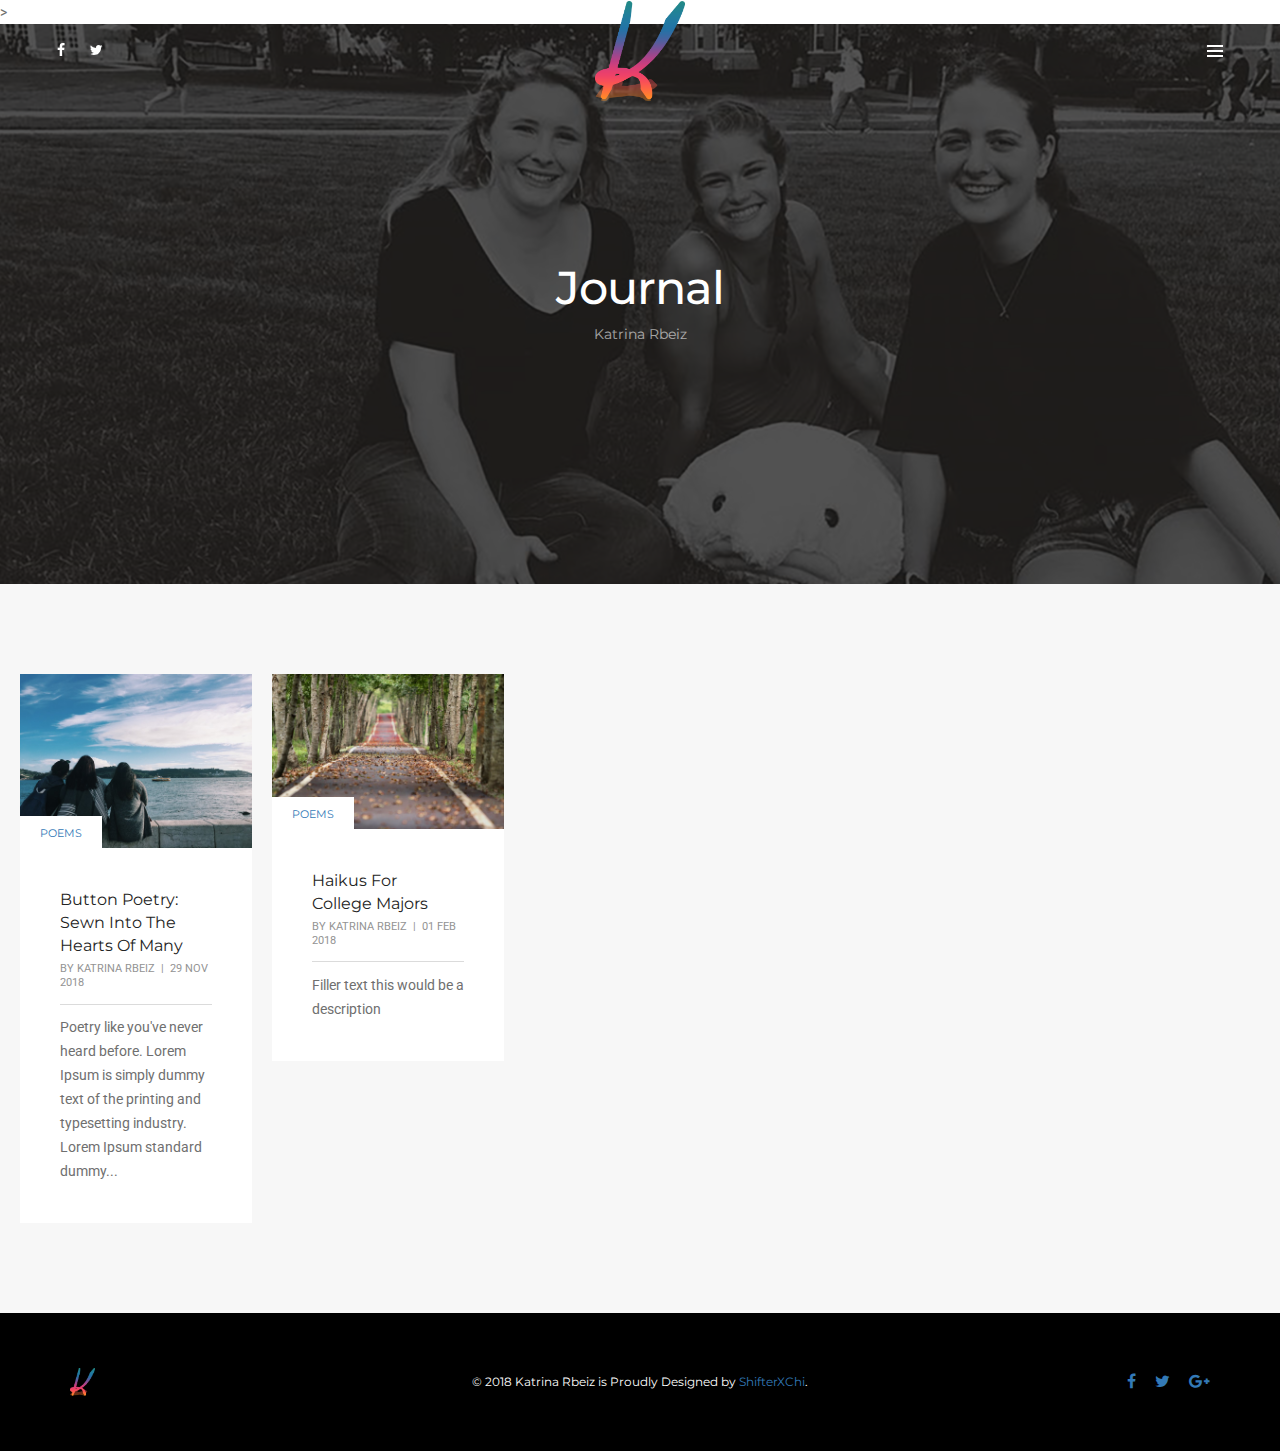
==== commit 7713e019: "Update2" ====
--- a/journal.html
+++ b/journal.html
@@ -2,15 +2,9 @@
 <html class="no-js" lang="en">
     <head>
         <!-- title -->
-        <title>POFO – Creative Agency, Corporate and Portfolio Multi-purpose Template</title>
+        <title>Katrina</title>
         <meta charset="utf-8" />
-        <meta http-equiv="X-UA-Compatible" content="IE=edge" />
-        <meta name="viewport" content="width=device-width,initial-scale=1.0,maximum-scale=1" />
-        <meta name="author" content="ThemeZaa" />
-        <!-- description -->
-        <meta name="description" content="POFO is a highly creative, modern, visually stunning and Bootstrap responsive multipurpose agency and portfolio HTML5 template with 25 ready home page demos." />
-        <!-- keywords -->
-        <meta name="keywords" content="creative, modern, clean, bootstrap responsive, html5, css3, portfolio, blog, agency, templates, multipurpose, one page, corporate, start-up, studio, branding, designer, freelancer, carousel, parallax, photography, personal, masonry, grid, coming soon, faq" />
+        <meta http-equiv="X-UA-Compatible" content="IE=edge" />>
         <!-- favicon -->
         <link rel="shortcut icon" href="./images/favicon.png" />
         <link rel="apple-touch-icon" href="./images/apple-touch-icon-57x57.png" />
